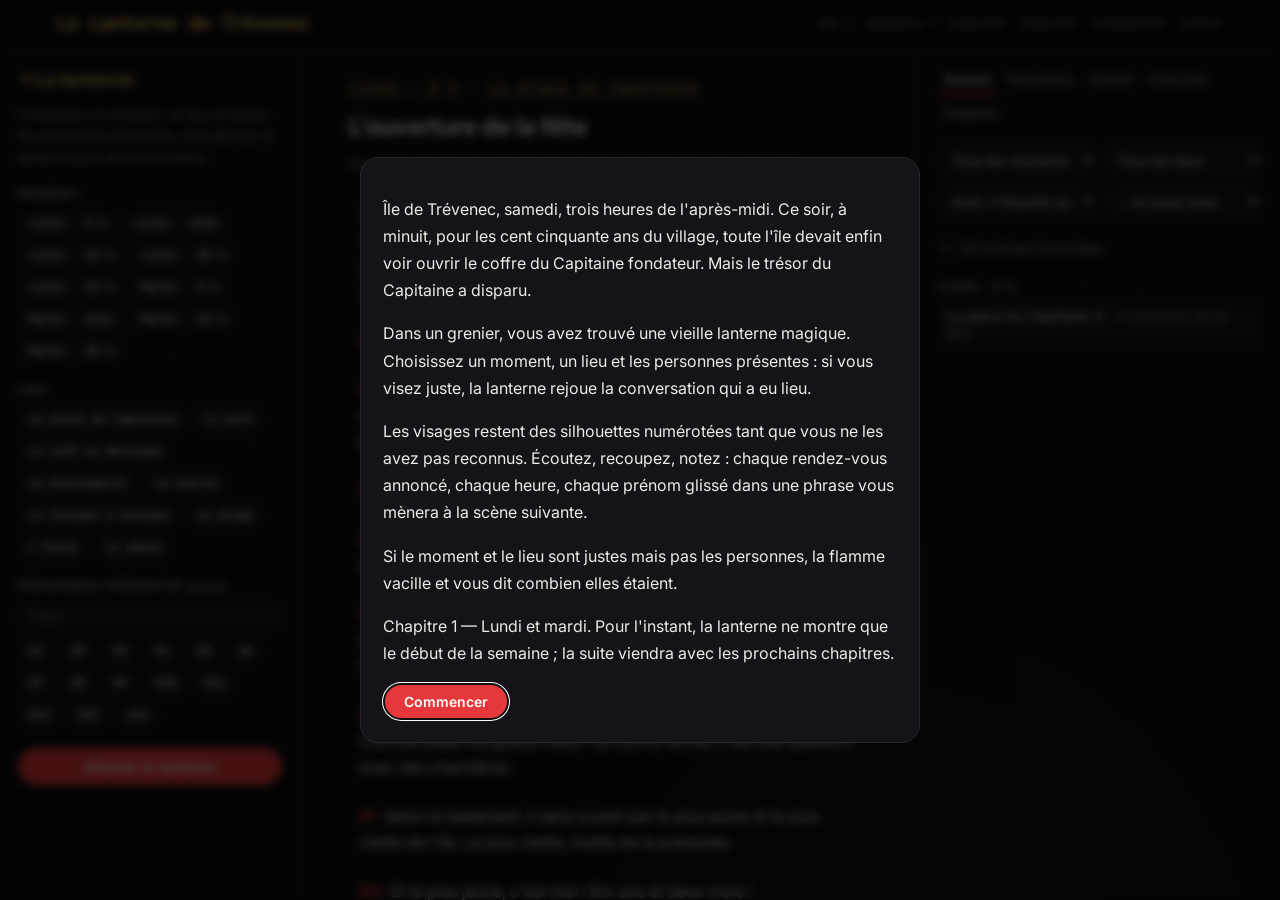
==== index.html @ f8bb68a4 "feat(game): scene filters, identity sheets, discoveries, sound and sky Play-test feedback: identitie" ====
<!DOCTYPE html>
<html lang="fr">
<head>
  <meta charset="UTF-8">
  <meta name="viewport" content="width=device-width, initial-scale=1.0">
  <title>La lanterne</title>
  <link rel="icon" href="data:image/svg+xml,<svg xmlns='http://www.w3.org/2000/svg' viewBox='0 0 32 32'><rect width='32' height='32' rx='6' fill='%230b0b0d'/><path d='M13 8V6h6v2M11 27h10' stroke='%23d4a24c' stroke-width='2' fill='none'/><rect x='10' y='9' width='12' height='16' rx='3' fill='none' stroke='%23d4a24c' stroke-width='2'/><path d='M16 12c3 3 3 6 0 9c-3-3-3-6 0-9z' fill='%23e5383b'/></svg>">
  <link rel="preconnect" href="https://fonts.googleapis.com">
  <link href="https://fonts.googleapis.com/css2?family=Inter:wght@400;600;800&family=JetBrains+Mono:wght@400;700&display=swap" rel="stylesheet">
  <link rel="stylesheet" href="assets/style.css?v=202611251200">
  <link rel="stylesheet" href="game/game.css?v=202611251200">
</head>
<body class="game">
  <canvas id="sky" aria-hidden="true"></canvas>
  <header class="nav">
    <h1 id="title" class="logo"></h1>
    <div class="nav-actions tools">
      <button id="sound" title="Effets sonores"></button>
      <button id="ambient" title="Fond sonore"></button>
      <button id="export" title="Télécharger la sauvegarde">exporter</button>
      <label title="Charger une sauvegarde">importer<input type="file" id="import" accept="application/json" hidden></label>
      <button id="reset" title="Effacer la progression">recommencer</button>
      <a href="about.html">auteur</a>
    </div>
  </header>

  <main class="layout">
    <section class="panel lantern">
      <h3>La lanterne</h3>
      <p class="help">Choisissez un moment, un lieu et toutes les personnes présentes, puis allumez la lanterne pour revivre la scène.</p>
      <h4>Moment</h4><div id="moments" class="chips"></div>
      <h4>Lieu</h4><div id="places" class="chips"></div>
      <h4>Personnes présentes <span id="people-count" class="gold"></span> <button class="link" id="people-clear">aucune</button></h4>
      <input id="people-filter" class="filter" placeholder="Filtrer…">
      <div id="people" class="chips"></div>
      <button class="btn" id="light">Allumer la lanterne</button>
      <p id="msg" class="msg"></p>
    </section>

    <section class="panel reader" id="scene"></section>

    <section class="panel side">
      <nav class="tabs">
        <button class="on" data-tab="scenes">Scènes</button>
        <button data-tab="people">Personnes</button>
        <button data-tab="notes">Carnet</button>
        <button data-tab="search">Chercher</button>
        <button data-tab="puzzles" id="tab-btn-puzzles" hidden>Énigmes</button>
        <button data-tab="final" id="tab-btn-final" hidden>Dénouement</button>
      </nav>
      <div class="tab on" id="tab-scenes"></div>
      <div class="tab" id="tab-people"></div>
      <div class="tab" id="tab-notes"></div>
      <div class="tab" id="tab-search"></div>
      <div class="tab" id="tab-puzzles"></div>
      <div class="tab" id="tab-final"></div>
    </section>
  </main>

  <dialog id="intro">
    <div id="intro-text"></div>
    <form method="dialog"><button class="btn">Commencer</button></form>
  </dialog>

  <dialog id="notice">
    <div id="notice-text"></div>
    <form method="dialog"><button class="btn">Continuer</button></form>
  </dialog>

  <dialog id="minigame">
    <div class="modal-head"><h3 id="mg-title"></h3><form method="dialog"><button class="chip">✕</button></form></div>
    <div id="mg-board"></div>
    <p id="mg-status" class="mono gold"></p>
  </dialog>

  <script src="assets/i18n.js?v=202611251200"></script>
  <script>lang = "fr";</script>
  <script src="assets/puzzles.js?v=202611251200"></script>
  <script src="game/story.js?v=202611251200"></script>
  <script src="game/fx.js?v=202611251200"></script>
  <script src="game/engine.js?v=202611251200"></script>
</body>
</html>
---- assets/style.css ----
:root {
  --bg: #0b0b0d;
  --bg2: #141418;
  --line: #26262d;
  --text: #ecebe6;
  --muted: #8e8d96;
  --red: #e5383b;
  --gold: #d4a24c;
  --radius: 14px;
}
* { box-sizing: border-box; }
html { scroll-behavior: smooth; }
body {
  margin: 0; background: var(--bg); color: var(--text);
  font: 16px/1.65 Inter, system-ui, sans-serif; -webkit-font-smoothing: antialiased;
}
a { color: inherit; text-decoration: none; }
.mono { font-family: "JetBrains Mono", ui-monospace, monospace; }
.red { color: var(--red); }
.gold { color: var(--gold); }
.muted { color: var(--muted); }

/* Navigation */
.nav {
  position: sticky; top: 0; z-index: 10; display: flex; align-items: center; gap: 24px;
  padding: 14px clamp(16px, 5vw, 56px); background: rgba(11, 11, 13, .82);
  backdrop-filter: blur(10px); border-bottom: 1px solid var(--line);
}
.logo { font: 800 20px "JetBrains Mono", monospace; letter-spacing: -1px; }
.nav nav { display: flex; gap: 22px; margin-left: auto; }
.nav nav a { color: var(--muted); font-size: 14px; transition: color .2s; }
.nav nav a:hover { color: var(--gold); }
.nav-actions { display: flex; gap: 10px; align-items: center; margin-left: auto; }
@media (max-width: 720px) { .nav nav { display: none; } .nav-actions { margin-left: auto; } }

.btn, .chip {
  display: inline-flex; align-items: center; justify-content: center; cursor: pointer;
  font: 600 14px Inter, sans-serif; border-radius: 999px; transition: transform .15s, background .2s, color .2s;
}
.btn { padding: 9px 20px; background: var(--red); color: #fff; border: 1px solid var(--red); }
.btn:hover { transform: translateY(-1px); background: #f04a4d; }
.btn.ghost { background: transparent; color: var(--text); border-color: var(--line); }
.btn.ghost:hover { border-color: var(--gold); color: var(--gold); }
.chip { padding: 6px 12px; background: var(--bg2); color: var(--text); border: 1px solid var(--line); font-family: "JetBrains Mono", monospace; }
.chip:hover { border-color: var(--gold); }

/* Hero with animated waves */
.hero { position: relative; height: calc(100vh - 66px); min-height: 460px; display: grid; place-items: center; overflow: hidden; text-align: center; }
#waves { position: absolute; inset: 0; width: 100%; height: 100%; }
.hero::after { content: ""; position: absolute; inset: 0; background: radial-gradient(ellipse at center, rgba(11, 11, 13, .55) 0%, transparent 60%); pointer-events: none; }
.hero-text { position: relative; z-index: 1; padding: 0 16px; animation: rise 1.2s ease-out both; }
.hero-text p { font-size: clamp(16px, 2.4vw, 22px); margin: 0; letter-spacing: 1px; }
.hero h1 { font-size: clamp(48px, 10vw, 128px); line-height: .95; margin: 10px 0 34px; letter-spacing: -3px; font-weight: 800; }
.hero h1 .red { background: linear-gradient(90deg, var(--red), var(--gold), var(--red)); background-size: 200% auto; -webkit-background-clip: text; background-clip: text; color: transparent; animation: shine 6s linear infinite; }
.scroll { color: var(--muted); font-size: 14px; display: inline-block; animation: bob 2.4s ease-in-out infinite; }
.scroll:hover { color: var(--gold); }
@keyframes rise { from { opacity: 0; transform: translateY(24px); } to { opacity: 1; transform: none; } }
@keyframes shine { to { background-position: 200% center; } }
@keyframes bob { 50% { transform: translateY(6px); } }
@media (prefers-reduced-motion: reduce) { .hero-text, .hero h1 .red, .scroll { animation: none; } }

/* Sections */
.section { max-width: 1040px; margin: 0 auto; padding: 72px clamp(16px, 5vw, 56px); }
.section h2 { font-size: 30px; margin: 0 0 18px; letter-spacing: -.5px; }
.section > p { color: #c9c8c2; max-width: 44em; }

.grid { display: grid; grid-template-columns: repeat(auto-fill, minmax(230px, 1fr)); gap: 16px; margin-top: 26px; }
.card {
  background: var(--bg2); border: 1px solid var(--line); border-radius: var(--radius); padding: 20px;
  transition: transform .2s, border-color .2s; cursor: pointer; text-align: left; color: var(--text); font: inherit;
}
.card:hover { transform: translateY(-3px); border-color: var(--gold); }
.card h3 { margin: 12px 0 6px; font-size: 18px; }
.card p { margin: 0; font-size: 14px; color: var(--muted); }
.card .icon { font: 700 26px "JetBrains Mono", monospace; color: var(--red); }
.card .meta { margin-top: 12px; font: 12px "JetBrains Mono", monospace; color: var(--gold); }
footer { text-align: center; padding: 40px 16px; font-size: 13px; border-top: 1px solid var(--line); }

/* Puzzle modal */
dialog {
  background: var(--bg2); color: var(--text); border: 1px solid var(--line); border-radius: 18px;
  padding: 22px; width: min(460px, calc(100vw - 32px)); max-height: calc(100vh - 32px);
}
dialog::backdrop { background: rgba(0, 0, 0, .7); backdrop-filter: blur(4px); }
.modal-head { display: flex; justify-content: space-between; align-items: center; }
.modal-head h3 { margin: 0; font-size: 22px; }
#modal-rules { font-size: 14px; margin: 8px 0 18px; }
.modal-foot { display: flex; justify-content: space-between; align-items: center; margin-top: 18px; gap: 12px; }
#status { font-size: 14px; }

.board { display: grid; gap: 6px; margin: 0 auto; user-select: none; touch-action: manipulation; }
.cell {
  aspect-ratio: 1; border-radius: 8px; background: var(--bg); border: 1px solid var(--line);
  display: grid; place-items: center; font: 700 20px "JetBrains Mono", monospace; cursor: pointer; transition: background .15s;
}
.cell.lit { background: var(--gold); border-color: var(--gold); box-shadow: 0 0 14px rgba(212, 162, 76, .4); }
.cell.filled { background: var(--red); border-color: var(--red); }
.cell.cross { color: var(--muted); }
.cell.empty { visibility: hidden; }
.cell.tile { background: #1d1d23; color: var(--gold); }
.cell.tile.home { color: var(--red); }

/* Make 24 */
.nums { display: grid; grid-template-columns: repeat(2, 1fr); gap: 10px; }
.num { padding: 20px 0; font: 700 26px "JetBrains Mono", monospace; border-radius: 12px; background: var(--bg); color: var(--text); border: 1px solid var(--line); cursor: pointer; }
.num.sel { border-color: var(--gold); color: var(--gold); }
.num.gone { visibility: hidden; }
.ops { display: flex; gap: 8px; justify-content: center; margin-top: 14px; }
.ops button { width: 52px; height: 44px; font-size: 20px; }
.ops button.sel { border-color: var(--red); color: var(--red); }

/* Nonogram */
.nono { display: grid; gap: 4px; margin: 0 auto; width: max-content; }
.clue { font: 12px/1.2 "JetBrains Mono", monospace; color: var(--gold); display: flex; align-items: flex-end; justify-content: flex-end; gap: 4px; padding: 2px 4px; }
.clue.col { flex-direction: column; align-items: center; }
.nono .cell { width: 44px; }

/* Box pushing */
.sokoban .cell { cursor: default; font-size: 18px; border-radius: 6px; }
.sokoban .wall { background: #1d1d23; border-color: #1d1d23; }
.sokoban .goal { box-shadow: inset 0 0 0 3px rgba(212, 162, 76, .5); }
.sokoban .box { background: var(--red); border-color: var(--red); }
.sokoban .box.goal { background: var(--gold); border-color: var(--gold); }
.sokoban .me::after { content: ""; width: 50%; height: 50%; border-radius: 50%; background: var(--text); }
.pad { display: grid; grid-template-columns: repeat(3, 48px); gap: 6px; justify-content: center; margin-top: 14px; }

/* Pipes */
.pipe svg { width: 100%; height: 100%; transition: transform .2s; }
.pipe line { stroke: var(--muted); stroke-width: 14; stroke-linecap: round; }
.pipe.ok line { stroke: var(--gold); }
.done .pipe line { stroke: var(--red); }

#confetti { position: fixed; inset: 0; pointer-events: none; z-index: 100; width: 100%; height: 100%; }

/* Dominoes */
.domino-board { width: 100%; max-width: 380px; display: block; margin: 0 auto; }
.slot rect { fill: var(--bg); stroke: var(--line); stroke-width: .5; stroke-dasharray: 1.2 1; cursor: pointer; }
.slot.full rect { fill: #1d1d23; stroke: var(--gold); stroke-dasharray: none; }
.mid { stroke: var(--muted); stroke-width: .4; }
.pip { fill: var(--text); }
.joint { fill: var(--line); }
.joint.ok { fill: var(--gold); }
.joint.bad { fill: var(--red); }
.tray { display: flex; flex-wrap: wrap; gap: 6px; justify-content: center; margin-top: 14px; }
.tile { width: 54px; cursor: pointer; }
.tile rect { fill: #1d1d23; stroke: var(--line); stroke-width: .6; }
.tile.sel rect { stroke: var(--red); stroke-width: 1.2; }
---- game/game.css ----
/* Game layout on top of assets/style.css tokens */
body.game { height: 100vh; display: flex; flex-direction: column; }
.game .nav { position: static; }
.game .logo { margin: 0; font-size: 20px; color: var(--gold); }
.game .nav { padding-top: 10px; padding-bottom: 10px; }
.game .nav-actions { margin-left: auto; flex-wrap: wrap; gap: 14px; }
.tools button, .tools label, .tools a { background: none; border: 0; padding: 0; cursor: pointer; color: var(--muted); font: 12px "JetBrains Mono", monospace; transition: color .2s; }
.tools button:hover, .tools label:hover, .tools a:hover { color: var(--gold); }
.link { background: none; border: 0; padding: 0; cursor: pointer; color: inherit; font: inherit; text-decoration: underline dotted; text-underline-offset: 3px; }
.link:hover { color: var(--gold); }
h4 .link { text-transform: none; letter-spacing: 0; font-size: 11px; color: var(--muted); }

.game [hidden] { display: none !important; }
#sky { position: fixed; inset: 0; width: 100%; height: 100%; z-index: -1; pointer-events: none; }
body.game { background: radial-gradient(ellipse at 70% 120%, #2a0d0a 0%, var(--bg) 60%) fixed; }
.layout { flex: 1; min-height: 0; display: grid; grid-template-columns: 300px 1fr 360px; gap: 1px; background: rgba(255, 255, 255, .06); }
.panel { background: rgba(11, 11, 13, .78); padding: 18px; overflow-y: auto; min-height: 0; }
.panel h3 { margin: 0 0 8px; color: var(--gold); }
.panel h4 { margin: 16px 0 6px; font-size: 12px; text-transform: uppercase; letter-spacing: 1px; color: var(--muted); }
.chips { display: flex; flex-wrap: wrap; gap: 6px; }
.chips .chip { font-size: 12px; padding: 4px 10px; }
.chip.on { border-color: var(--red); color: #fff; background: rgba(229, 56, 59, .25); }
.help { font-size: 13px; color: var(--muted); margin: 0 0 4px; }
.lantern .btn { width: 100%; margin-top: 20px; }
.msg { font-size: 14px; min-height: 3em; color: var(--muted); }
.msg.good { color: var(--gold); }
.msg.warn { color: var(--red); }

.reader { padding: 28px clamp(18px, 4vw, 48px); }
.scene-head h2 { margin: 6px 0; }
.present { color: var(--muted); font-size: 14px; margin-bottom: 18px; }
.line { margin: 0 0 10px; padding: 6px 10px; border-radius: 8px; cursor: pointer; max-width: 46em; }
.line:hover { background: var(--bg2); }
.line.hit { background: rgba(212, 162, 76, .15); }
.line.narr { font-style: italic; color: var(--muted); }
.who { font-weight: 700; color: var(--red); margin-right: 8px; }

.tabs { display: flex; flex-wrap: wrap; gap: 4px; margin-bottom: 14px; }
.tabs button { background: none; border: 0; border-bottom: 2px solid transparent; color: var(--muted); padding: 6px 6px; cursor: pointer; font: 600 13px Inter, sans-serif; }
.tabs button.on { color: var(--text); border-color: var(--red); }
.tab { display: none; }
.tab.on { display: block; }
.item { display: block; width: 100%; text-align: left; background: none; border: 0; border-radius: 8px; color: var(--text); padding: 6px 8px; cursor: pointer; font: 14px Inter, sans-serif; }
.item:hover, .item.on { background: var(--bg2); }
.side input, .side select, .side textarea { width: 100%; background: var(--bg2); color: var(--text); border: 1px solid var(--line); border-radius: 8px; padding: 7px 9px; font: 14px Inter, sans-serif; }
.side textarea { min-height: 160px; resize: vertical; }
.person { display: grid; grid-template-columns: 40px 1fr auto; gap: 6px; align-items: center; margin-bottom: 10px; padding-bottom: 10px; border-bottom: 1px solid var(--line); }
.person .chip { font-size: 11px; padding: 3px 8px; }
.fields { grid-column: 1 / -1; display: flex; gap: 6px; }
.fields select { flex: 1; min-width: 0; }
.person.ok select { border-color: var(--gold); color: var(--gold); opacity: 1; }
.person.flash { animation: flash 1.4s ease-out; }
.filters { display: grid; grid-template-columns: 1fr 1fr; gap: 6px; margin-bottom: 8px; }
.side h4 { margin: 14px 0 4px; }
.filter, .lantern input { width: 100%; background: var(--bg2); color: var(--text); border: 1px solid var(--line); border-radius: 8px; padding: 5px 9px; margin-bottom: 8px; font: 13px Inter, sans-serif; }
.side .btn { margin-top: 12px; }
.pin { display: flex; gap: 6px; align-items: flex-start; }
.puzzle { border: 1px solid var(--line); border-radius: 12px; padding: 12px; margin-bottom: 10px; }
.puzzle.ok { border-color: var(--gold); }
.puzzle h4 { margin: 0 0 6px; color: var(--text); text-transform: none; letter-spacing: 0; font-size: 15px; }
.row { display: flex; gap: 6px; }
.row .btn { margin-top: 0; }
.final { line-height: 2.4; }
.final select { width: auto; display: inline-block; }
#intro, #notice { width: min(560px, calc(100vw - 32px)); }
#intro p, #notice p { line-height: 1.7; }

/* Animations */
.line { animation: rise-in .45s ease-out both; }
.scene-head { animation: rise-in .4s ease-out both; }
.chip.new { border-color: var(--gold); animation: glow 1.6s ease-in-out infinite; }
.chip { transition: transform .15s, background .2s, border-color .2s; }
.chip:active { transform: scale(.94); }
.lantern .btn.lit { animation: lit 1.2s ease-out; }
.msg.good, .msg.warn { animation: rise-in .35s ease-out; }
.msg.warn { animation: flicker .6s linear; }
.tab.on { animation: fade .25s ease-out; }
dialog[open] { animation: pop .3s ease-out; }
.lantern h3::before { content: "✦ "; display: inline-block; animation: flame 3s ease-in-out infinite; }
@keyframes rise-in { from { opacity: 0; transform: translateY(8px); } to { opacity: 1; transform: none; } }
@keyframes fade { from { opacity: 0; } }
@keyframes pop { from { opacity: 0; transform: scale(.94); } }
@keyframes glow { 50% { box-shadow: 0 0 12px rgba(212, 162, 76, .55); } }
@keyframes lit { 0% { box-shadow: 0 0 0 rgba(212, 162, 76, 0); } 30% { box-shadow: 0 0 40px 8px rgba(212, 162, 76, .7); background: var(--gold); } 100% { box-shadow: 0 0 0 rgba(212, 162, 76, 0); } }
@keyframes flicker { 0%, 40%, 80% { opacity: 1; } 20%, 60% { opacity: .35; } }
@keyframes flame { 50% { opacity: .6; transform: scale(.85) rotate(-8deg); } }
@keyframes flash { 0% { background: rgba(212, 162, 76, .35); } 100% { background: transparent; } }
@media (prefers-reduced-motion: reduce) { .game *, .game dialog { animation: none !important; } }

@media (max-width: 980px) {
  body.game { height: auto; }
  .layout { grid-template-columns: 1fr; }
  .panel { overflow: visible; }
}
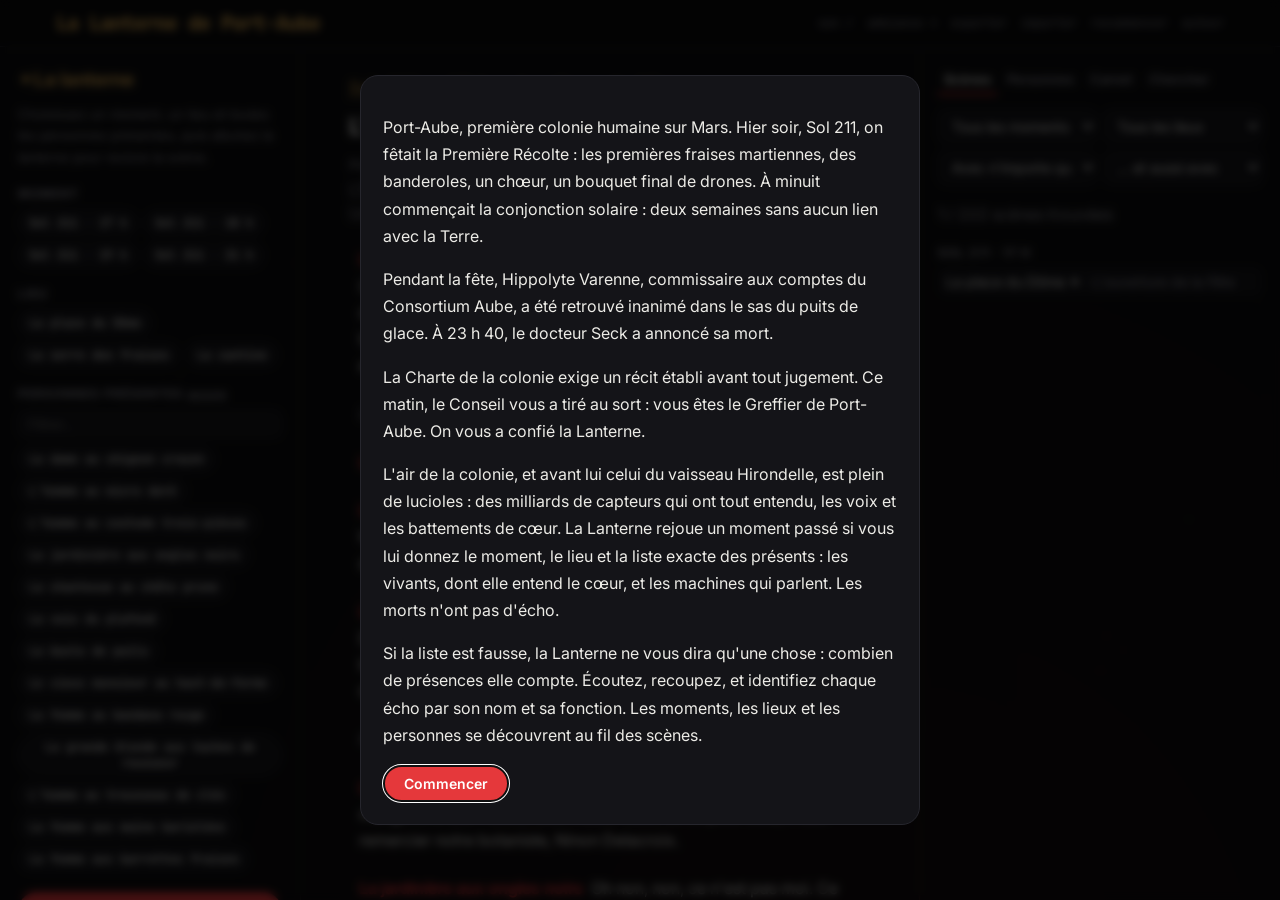
==== commit 4e3229e7: "feat(game): replace the story with the Mars colony mystery Claude-Session: https://claude.ai/code/se" ====
--- a/index.html
+++ b/index.html
@@ -7,8 +7,8 @@
   <link rel="icon" href="data:image/svg+xml,<svg xmlns='http://www.w3.org/2000/svg' viewBox='0 0 32 32'><rect width='32' height='32' rx='6' fill='%230b0b0d'/><path d='M13 8V6h6v2M11 27h10' stroke='%23d4a24c' stroke-width='2' fill='none'/><rect x='10' y='9' width='12' height='16' rx='3' fill='none' stroke='%23d4a24c' stroke-width='2'/><path d='M16 12c3 3 3 6 0 9c-3-3-3-6 0-9z' fill='%23e5383b'/></svg>">
   <link rel="preconnect" href="https://fonts.googleapis.com">
   <link href="https://fonts.googleapis.com/css2?family=Inter:wght@400;600;800&family=JetBrains+Mono:wght@400;700&display=swap" rel="stylesheet">
-  <link rel="stylesheet" href="assets/style.css?v=202611251200">
-  <link rel="stylesheet" href="game/game.css?v=202611251200">
+  <link rel="stylesheet" href="assets/style.css?v=202611251500">
+  <link rel="stylesheet" href="game/game.css?v=202611251500">
 </head>
 <body class="game">
   <canvas id="sky" aria-hidden="true"></canvas>
@@ -73,11 +73,11 @@
     <p id="mg-status" class="mono gold"></p>
   </dialog>
 
-  <script src="assets/i18n.js?v=202611251200"></script>
+  <script src="assets/i18n.js?v=202611251500"></script>
   <script>lang = "fr";</script>
-  <script src="assets/puzzles.js?v=202611251200"></script>
-  <script src="game/story.js?v=202611251200"></script>
-  <script src="game/fx.js?v=202611251200"></script>
-  <script src="game/engine.js?v=202611251200"></script>
+  <script src="assets/puzzles.js?v=202611251500"></script>
+  <script src="game/story.js?v=202611251500"></script>
+  <script src="game/fx.js?v=202611251500"></script>
+  <script src="game/engine.js?v=202611251500"></script>
 </body>
 </html>
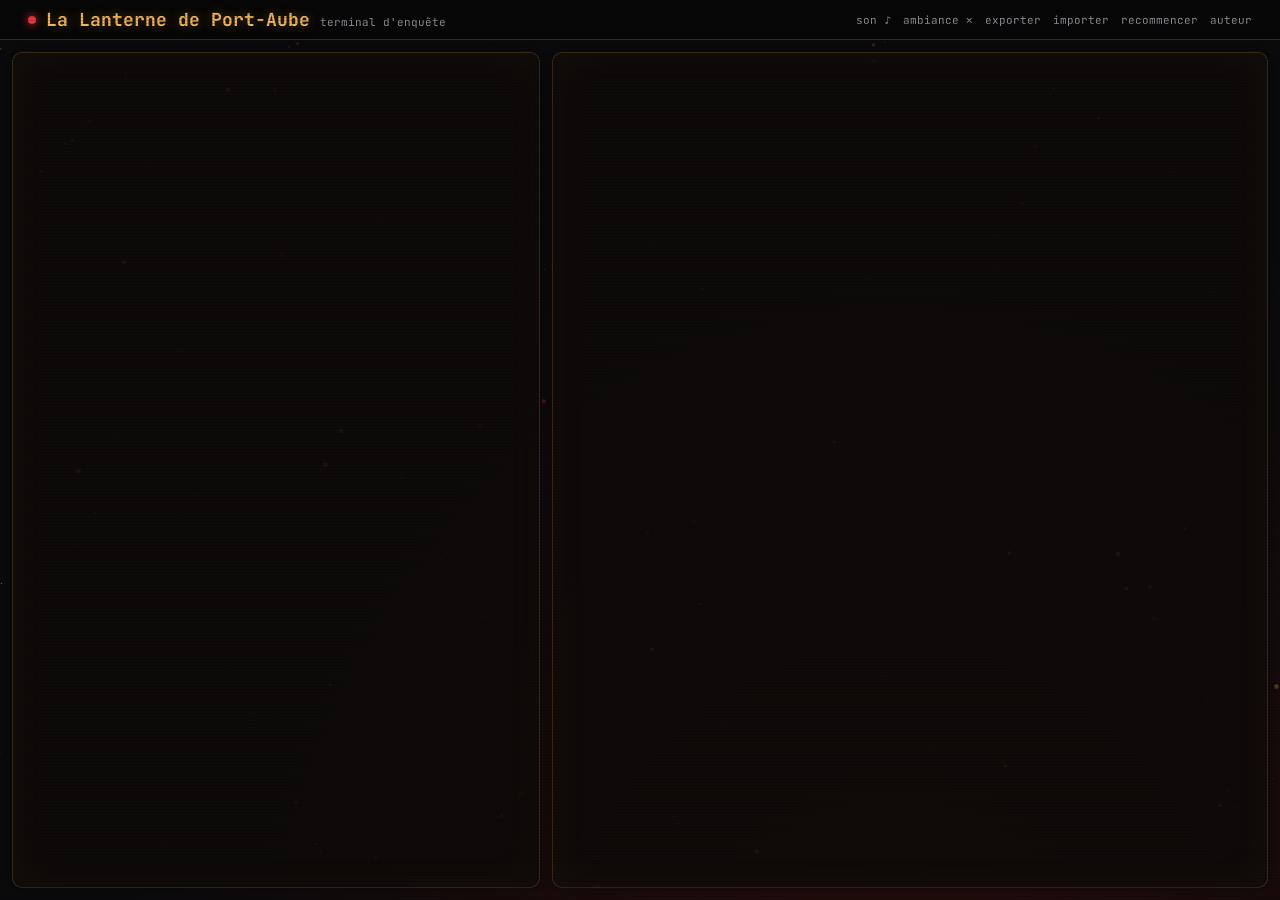
==== commit 6a66ee6f: "feat(game): investigation terminal engine (format v3) Play-test feedback: the lantern felt bolted on" ====
--- a/index.html
+++ b/index.html
@@ -3,18 +3,20 @@
 <head>
   <meta charset="UTF-8">
   <meta name="viewport" content="width=device-width, initial-scale=1.0">
-  <title>La lanterne</title>
-  <link rel="icon" href="data:image/svg+xml,<svg xmlns='http://www.w3.org/2000/svg' viewBox='0 0 32 32'><rect width='32' height='32' rx='6' fill='%230b0b0d'/><path d='M13 8V6h6v2M11 27h10' stroke='%23d4a24c' stroke-width='2' fill='none'/><rect x='10' y='9' width='12' height='16' rx='3' fill='none' stroke='%23d4a24c' stroke-width='2'/><path d='M16 12c3 3 3 6 0 9c-3-3-3-6 0-9z' fill='%23e5383b'/></svg>">
+  <title>Enquête</title>
+  <link rel="icon" href="data:image/svg+xml,<svg xmlns='http://www.w3.org/2000/svg' viewBox='0 0 32 32'><rect width='32' height='32' rx='6' fill='%230b0b0d'/><circle cx='16' cy='16' r='9' fill='none' stroke='%23d4a24c' stroke-width='2'/><circle cx='16' cy='16' r='3.5' fill='%23e5383b'/><path d='M16 3v4M16 25v4M3 16h4M25 16h4' stroke='%23d4a24c' stroke-width='2'/></svg>">
   <link rel="preconnect" href="https://fonts.googleapis.com">
-  <link href="https://fonts.googleapis.com/css2?family=Inter:wght@400;600;800&family=JetBrains+Mono:wght@400;700&display=swap" rel="stylesheet">
-  <link rel="stylesheet" href="assets/style.css?v=202611251500">
-  <link rel="stylesheet" href="game/game.css?v=202611251500">
+  <link href="https://fonts.googleapis.com/css2?family=Inter:wght@400;600;800&family=JetBrains+Mono:wght@400;700&family=Literata:ital,opsz,wght@0,7..72,400;0,7..72,600;1,7..72,400&display=swap" rel="stylesheet">
+  <link rel="stylesheet" href="assets/style.css?v=202611251900">
+  <link rel="stylesheet" href="game/game.css?v=202611251900">
 </head>
 <body class="game">
   <canvas id="sky" aria-hidden="true"></canvas>
-  <header class="nav">
-    <h1 id="title" class="logo"></h1>
-    <div class="nav-actions tools">
+  <div class="crt" aria-hidden="true"></div>
+  <header class="bar">
+    <div class="brand"><span class="led"></span><h1 id="title"></h1><span class="mono muted sub">terminal d'enquête</span></div>
+    <nav id="sections" class="sections"></nav>
+    <div class="tools">
       <button id="sound" title="Effets sonores"></button>
       <button id="ambient" title="Fond sonore"></button>
       <button id="export" title="Télécharger la sauvegarde">exporter</button>
@@ -25,41 +27,15 @@
   </header>
 
   <main class="layout">
-    <section class="panel lantern">
-      <h3>La lanterne</h3>
-      <p class="help">Choisissez un moment, un lieu et toutes les personnes présentes, puis allumez la lanterne pour revivre la scène.</p>
-      <h4>Moment</h4><div id="moments" class="chips"></div>
-      <h4>Lieu</h4><div id="places" class="chips"></div>
-      <h4>Personnes présentes <span id="people-count" class="gold"></span> <button class="link" id="people-clear">aucune</button></h4>
-      <input id="people-filter" class="filter" placeholder="Filtrer…">
-      <div id="people" class="chips"></div>
-      <button class="btn" id="light">Allumer la lanterne</button>
-      <p id="msg" class="msg"></p>
-    </section>
-
-    <section class="panel reader" id="scene"></section>
-
-    <section class="panel side">
-      <nav class="tabs">
-        <button class="on" data-tab="scenes">Scènes</button>
-        <button data-tab="people">Personnes</button>
-        <button data-tab="notes">Carnet</button>
-        <button data-tab="search">Chercher</button>
-        <button data-tab="puzzles" id="tab-btn-puzzles" hidden>Énigmes</button>
-        <button data-tab="final" id="tab-btn-final" hidden>Dénouement</button>
-      </nav>
-      <div class="tab on" id="tab-scenes"></div>
-      <div class="tab" id="tab-people"></div>
-      <div class="tab" id="tab-notes"></div>
-      <div class="tab" id="tab-search"></div>
-      <div class="tab" id="tab-puzzles"></div>
-      <div class="tab" id="tab-final"></div>
-    </section>
+    <section id="pane" class="pane"></section>
+    <article id="reader" class="reader"></article>
   </main>
 
-  <dialog id="intro">
-    <div id="intro-text"></div>
-    <form method="dialog"><button class="btn">Commencer</button></form>
+  <div id="toasts"></div>
+
+  <dialog id="boot">
+    <div id="boot-text" class="mono"></div>
+    <form method="dialog"><button class="btn" id="boot-go">Ouvrir le journal</button></form>
   </dialog>
 
   <dialog id="notice">
@@ -73,11 +49,11 @@
     <p id="mg-status" class="mono gold"></p>
   </dialog>
 
-  <script src="assets/i18n.js?v=202611251500"></script>
+  <script src="assets/i18n.js?v=202611251900"></script>
   <script>lang = "fr";</script>
-  <script src="assets/puzzles.js?v=202611251500"></script>
-  <script src="game/story.js?v=202611251500"></script>
-  <script src="game/fx.js?v=202611251500"></script>
-  <script src="game/engine.js?v=202611251500"></script>
+  <script src="assets/puzzles.js?v=202611251900"></script>
+  <script src="game/story.js?v=202611251900"></script>
+  <script src="game/fx.js?v=202611251900"></script>
+  <script src="game/engine.js?v=202611251900"></script>
 </body>
 </html>
--- a/game/game.css
+++ b/game/game.css
@@ -1,94 +1,165 @@
-/* Game layout on top of assets/style.css tokens */
-body.game { height: 100vh; display: flex; flex-direction: column; }
-.game .nav { position: static; }
-.game .logo { margin: 0; font-size: 20px; color: var(--gold); }
-.game .nav { padding-top: 10px; padding-bottom: 10px; }
-.game .nav-actions { margin-left: auto; flex-wrap: wrap; gap: 14px; }
-.tools button, .tools label, .tools a { background: none; border: 0; padding: 0; cursor: pointer; color: var(--muted); font: 12px "JetBrains Mono", monospace; transition: color .2s; }
-.tools button:hover, .tools label:hover, .tools a:hover { color: var(--gold); }
-.link { background: none; border: 0; padding: 0; cursor: pointer; color: inherit; font: inherit; text-decoration: underline dotted; text-underline-offset: 3px; }
-.link:hover { color: var(--gold); }
-h4 .link { text-transform: none; letter-spacing: 0; font-size: 11px; color: var(--muted); }
-
+/* Colony terminal: game layout on top of assets/style.css tokens */
+body.game { --amber: #f0b45a; --glow: rgba(240, 180, 90, .35); --panel: rgba(14, 10, 9, .82);
+  height: 100vh; height: 100dvh; display: flex; flex-direction: column; overflow: hidden;
+  background: radial-gradient(ellipse at 70% 120%, #2a0d0a 0%, var(--bg) 62%) fixed; }
 .game [hidden] { display: none !important; }
 #sky { position: fixed; inset: 0; width: 100%; height: 100%; z-index: -1; pointer-events: none; }
-body.game { background: radial-gradient(ellipse at 70% 120%, #2a0d0a 0%, var(--bg) 60%) fixed; }
-.layout { flex: 1; min-height: 0; display: grid; grid-template-columns: 300px 1fr 360px; gap: 1px; background: rgba(255, 255, 255, .06); }
-.panel { background: rgba(11, 11, 13, .78); padding: 18px; overflow-y: auto; min-height: 0; }
-.panel h3 { margin: 0 0 8px; color: var(--gold); }
-.panel h4 { margin: 16px 0 6px; font-size: 12px; text-transform: uppercase; letter-spacing: 1px; color: var(--muted); }
-.chips { display: flex; flex-wrap: wrap; gap: 6px; }
-.chips .chip { font-size: 12px; padding: 4px 10px; }
+.crt { position: fixed; inset: 0; pointer-events: none; z-index: 50; mix-blend-mode: multiply;
+  background: repeating-linear-gradient(to bottom, rgba(0, 0, 0, 0) 0 2px, rgba(0, 0, 0, .16) 2px 3px); }
+
+/* Header */
+.bar { display: flex; align-items: center; gap: 18px; flex-wrap: wrap; padding: 8px clamp(12px, 3vw, 28px);
+  border-bottom: 1px solid rgba(240, 180, 90, .2); background: rgba(8, 6, 6, .85); backdrop-filter: blur(8px); }
+.brand { display: flex; align-items: baseline; gap: 10px; min-width: 0; }
+.brand h1 { margin: 0; font: 700 18px "JetBrains Mono", monospace; color: var(--amber); text-shadow: 0 0 12px var(--glow); white-space: nowrap; }
+.brand .sub { font-size: 11px; white-space: nowrap; }
+.led { width: 8px; height: 8px; border-radius: 50%; background: var(--red); box-shadow: 0 0 8px var(--red); align-self: center; animation: blink 2.4s infinite; }
+.sections { display: flex; gap: 2px; overflow-x: auto; scrollbar-width: none; flex: 1; min-width: 0; }
+.sections button { position: relative; background: none; border: 0; border-bottom: 2px solid transparent; color: var(--muted);
+  padding: 6px 10px; cursor: pointer; font: 600 12px "JetBrains Mono", monospace; text-transform: uppercase; letter-spacing: 1px; white-space: nowrap; }
+.sections button:hover { color: var(--amber); }
+.sections button.on { color: var(--amber); border-color: var(--amber); text-shadow: 0 0 10px var(--glow); }
+.pip { display: inline-block; width: 6px; height: 6px; margin-left: 6px; border-radius: 50%; background: var(--red); box-shadow: 0 0 6px var(--red); vertical-align: middle; animation: blink 1.2s infinite; }
+.tools { display: flex; gap: 12px; flex-wrap: wrap; }
+.tools button, .tools label, .tools a { background: none; border: 0; padding: 0; cursor: pointer; color: var(--muted); font: 11px "JetBrains Mono", monospace; }
+.tools button:hover, .tools label:hover, .tools a:hover { color: var(--amber); }
+
+/* Two columns: tools pane and reader */
+.layout { flex: 1; min-height: 0; display: grid; grid-template-columns: minmax(320px, 42%) minmax(0, 1fr); gap: 12px; padding: 12px; }
+.pane, .reader { min-width: 0; min-height: 0; overflow-y: auto; background: var(--panel); border: 1px solid rgba(240, 180, 90, .18);
+  border-radius: 10px; box-shadow: inset 0 0 40px rgba(240, 180, 90, .04), 0 0 24px rgba(0, 0, 0, .4); }
+.pane { padding: 16px; }
+.reader { padding: clamp(18px, 4vw, 44px); }
+.pane h3 { margin: 18px 0 8px; font: 700 13px "JetBrains Mono", monospace; text-transform: uppercase; letter-spacing: 2px; color: var(--amber); }
+.pane h3:first-child { margin-top: 0; }
+.pane h4 { margin: 14px 0 4px; font-size: 11px; text-transform: uppercase; letter-spacing: 1px; color: var(--muted); }
+.pane-in { animation: fade .25s ease-out; }
+.pane input, .pane select, .pane textarea { width: 100%; min-width: 0; background: rgba(255, 255, 255, .04); color: var(--text);
+  border: 1px solid var(--line); border-radius: 8px; padding: 7px 9px; font: 13px Inter, sans-serif; }
+.pane textarea { min-height: 160px; resize: vertical; }
+.filter { margin-bottom: 8px; }
+.filters { display: grid; grid-template-columns: repeat(auto-fit, minmax(140px, 1fr)); gap: 6px; margin-bottom: 8px; }
+.item { display: flex; gap: 6px; align-items: baseline; width: 100%; text-align: left; background: none; border: 0; border-left: 2px solid transparent;
+  border-radius: 6px; color: var(--text); padding: 7px 9px; cursor: pointer; font: 14px Inter, sans-serif; }
+.item .muted { overflow: hidden; text-overflow: ellipsis; white-space: nowrap; min-width: 0; }
+.item:hover, .item.on { background: rgba(240, 180, 90, .08); border-left-color: var(--amber); }
+.item.new::after { content: "●"; color: var(--red); margin-left: auto; text-shadow: 0 0 6px var(--red); }
+.link { background: none; border: 0; padding: 0; cursor: pointer; color: inherit; font: inherit; text-decoration: underline dotted; text-underline-offset: 3px; }
+.link:hover { color: var(--amber); }
+.chips { display: flex; flex-wrap: wrap; gap: 6px; margin-bottom: 10px; }
+.chip { font-size: 12px; padding: 4px 10px; }
 .chip.on { border-color: var(--red); color: #fff; background: rgba(229, 56, 59, .25); }
-.help { font-size: 13px; color: var(--muted); margin: 0 0 4px; }
-.lantern .btn { width: 100%; margin-top: 20px; }
-.msg { font-size: 14px; min-height: 3em; color: var(--muted); }
-.msg.good { color: var(--gold); }
-.msg.warn { color: var(--red); }
+.chip.new { border-color: var(--amber); animation: glow 1.6s ease-in-out infinite; }
+.person-chip { gap: 6px; padding: 3px 10px 3px 3px; font-family: Inter, sans-serif; }
+.row { display: flex; gap: 10px; align-items: center; flex-wrap: wrap; }
+.btn.ghost { margin: 0 0 10px; }
+.msg { font-size: 14px; min-height: 1.4em; color: var(--muted); }
+.msg.warn { color: var(--red); animation: flicker .6s linear; }
 
-.reader { padding: 28px clamp(18px, 4vw, 48px); }
-.scene-head h2 { margin: 6px 0; }
-.present { color: var(--muted); font-size: 14px; margin-bottom: 18px; }
-.line { margin: 0 0 10px; padding: 6px 10px; border-radius: 8px; cursor: pointer; max-width: 46em; }
-.line:hover { background: var(--bg2); }
-.line.hit { background: rgba(212, 162, 76, .15); }
+/* Reader */
+.rhead { margin-bottom: 18px; animation: rise-in .4s ease-out both; }
+.kicker { font-size: 11px; letter-spacing: 3px; color: var(--red); }
+.rhead h2 { margin: 6px 0 0; font-size: clamp(22px, 3vw, 30px); color: var(--amber); text-shadow: 0 0 18px var(--glow); }
+.prose p { line-height: 1.75; margin: 0 0 14px; max-width: 40em; animation: rise-in .5s ease-out both; }
+.book { font: 18px/1.8 Literata, Georgia, serif; color: #efe6d8; }
+.book p:first-child::first-letter { float: left; font-size: 3.4em; line-height: .9; margin: 4px 8px 0 0; color: var(--amber); text-shadow: 0 0 14px var(--glow); }
+.book p { text-indent: 1.4em; }
+.book p:first-child { text-indent: 0; }
+.present { color: var(--muted); font-size: 14px; margin: 6px 0 18px; }
+.lines { margin-top: 10px; }
+.line { display: flex; gap: 8px; align-items: flex-start; margin: 0 0 8px; padding: 6px 10px; border-radius: 8px; cursor: pointer; max-width: 46em; animation: rise-in .45s ease-out both; }
+.line:hover { background: rgba(255, 255, 255, .04); }
+.line.hit { background: rgba(240, 180, 90, .14); }
 .line.narr { font-style: italic; color: var(--muted); }
-.who { font-weight: 700; color: var(--red); margin-right: 8px; }
+.line.me .who { color: var(--amber); }
+.who { font-weight: 700; color: var(--red); white-space: nowrap; }
+.say { min-width: 0; }
+.q { color: var(--amber); font-size: 13px; margin: 18px 0 6px; }
+.talker { display: flex; align-items: center; gap: 14px; margin-bottom: 14px; font-size: 18px; }
+.topics { display: flex; flex-direction: column; gap: 6px; margin-top: 18px; border-top: 1px dashed rgba(240, 180, 90, .25); padding-top: 14px; }
+.topic { text-align: left; background: rgba(240, 180, 90, .06); border: 1px solid rgba(240, 180, 90, .25); color: var(--text);
+  border-radius: 8px; padding: 9px 12px; cursor: pointer; font: 14px Inter, sans-serif; transition: background .2s, transform .15s; }
+.topic::before { content: "› "; color: var(--amber); }
+.topic:hover { background: rgba(240, 180, 90, .14); transform: translateX(3px); }
+.topic.show { border-color: rgba(229, 56, 59, .5); }
+.topic.show::before { content: "⎘ "; color: var(--red); }
+.objects { display: grid; gap: 8px; margin-top: 12px; }
+.object { text-align: left; background: rgba(255, 255, 255, .03); border: 1px dashed rgba(240, 180, 90, .35); color: var(--amber);
+  border-radius: 8px; padding: 10px 12px; cursor: pointer; font: 600 14px "JetBrains Mono", monospace; }
+.object:hover { background: rgba(240, 180, 90, .1); }
+.object.seen { border-style: solid; border-color: var(--line); color: var(--text); cursor: default; }
+.object.seen h4 { margin: 0 0 6px; color: var(--amber); }
 
-.tabs { display: flex; flex-wrap: wrap; gap: 4px; margin-bottom: 14px; }
-.tabs button { background: none; border: 0; border-bottom: 2px solid transparent; color: var(--muted); padding: 6px 6px; cursor: pointer; font: 600 13px Inter, sans-serif; }
-.tabs button.on { color: var(--text); border-color: var(--red); }
-.tab { display: none; }
-.tab.on { display: block; }
-.item { display: block; width: 100%; text-align: left; background: none; border: 0; border-radius: 8px; color: var(--text); padding: 6px 8px; cursor: pointer; font: 14px Inter, sans-serif; }
-.item:hover, .item.on { background: var(--bg2); }
-.side input, .side select, .side textarea { width: 100%; background: var(--bg2); color: var(--text); border: 1px solid var(--line); border-radius: 8px; padding: 7px 9px; font: 14px Inter, sans-serif; }
-.side textarea { min-height: 160px; resize: vertical; }
-.person { display: grid; grid-template-columns: 40px 1fr auto; gap: 6px; align-items: center; margin-bottom: 10px; padding-bottom: 10px; border-bottom: 1px solid var(--line); }
-.person .chip { font-size: 11px; padding: 3px 8px; }
-.fields { grid-column: 1 / -1; display: flex; gap: 6px; }
-.fields select { flex: 1; min-width: 0; }
-.person.ok select { border-color: var(--gold); color: var(--gold); opacity: 1; }
-.person.flash { animation: flash 1.4s ease-out; }
-.filters { display: grid; grid-template-columns: 1fr 1fr; gap: 6px; margin-bottom: 8px; }
-.side h4 { margin: 14px 0 4px; }
-.filter, .lantern input { width: 100%; background: var(--bg2); color: var(--text); border: 1px solid var(--line); border-radius: 8px; padding: 5px 9px; margin-bottom: 8px; font: 13px Inter, sans-serif; }
-.side .btn { margin-top: 12px; }
+/* Portraits */
+.portrait { display: inline-block; width: 44px; height: 44px; flex: none; border-radius: 50%; overflow: hidden; box-shadow: 0 0 0 1px rgba(240, 180, 90, .35); }
+.portrait svg { width: 100%; height: 100%; display: block; }
+.portrait.tiny { width: 22px; height: 22px; }
+.portrait.big { width: 72px; height: 72px; box-shadow: 0 0 0 2px var(--amber), 0 0 20px var(--glow); }
+
+/* Map */
+.timeline { display: grid; grid-template-columns: auto 1fr auto; gap: 8px; align-items: center; margin-bottom: 10px; }
+.timeline .now { text-align: center; font-size: 15px; text-shadow: 0 0 10px var(--glow); }
+.timeline input[type=range] { grid-column: 1 / -1; accent-color: var(--amber); padding: 0; border: 0; background: none; }
+.timeline .chip:disabled { opacity: .3; cursor: default; }
+.map { width: 100%; height: auto; display: block; border: 1px solid rgba(240, 180, 90, .2); border-radius: 8px; background: rgba(0, 0, 0, .35); }
+.room { cursor: pointer; }
+.room rect { fill: rgba(240, 180, 90, .05); stroke: rgba(240, 180, 90, .45); stroke-width: .25; transition: fill .2s; }
+.room:hover rect { fill: rgba(240, 180, 90, .16); }
+.room.on rect { fill: rgba(240, 180, 90, .2); stroke: var(--amber); stroke-width: .5; }
+.room.live rect { stroke: var(--red); animation: pulse 2s ease-in-out infinite; }
+.room.done rect { fill: rgba(240, 180, 90, .12); }
+.room.new rect { stroke: #fff; animation: pulse 1s ease-in-out infinite; }
+.room text { font: 2.1px Inter, sans-serif; fill: #e9dcc8; pointer-events: none; }
+.room .badge { font: 2px "JetBrains Mono", monospace; fill: var(--red); }
+.room.done .badge { fill: var(--amber); }
+.legend { font-size: 11px; margin: 6px 0 10px; }
+.room-panel { border-top: 1px dashed rgba(240, 180, 90, .25); padding-top: 12px; animation: rise-in .3s ease-out; }
+
+/* Dossiers */
+.cards { display: grid; grid-template-columns: repeat(auto-fill, minmax(min(100%, 250px), 1fr)); gap: 10px; margin-bottom: 12px; }
+.card-p { min-width: 0; border: 1px solid var(--line); border-radius: 10px; padding: 10px; display: grid; gap: 8px; background: rgba(255, 255, 255, .02); }
+.card-p.ok { border-color: var(--amber); box-shadow: 0 0 14px rgba(240, 180, 90, .12); }
+.card-p.ok select { color: var(--amber); opacity: 1; }
+.card-p.new { border-color: var(--red); animation: glow 1.6s ease-in-out infinite; }
+.card-top { display: grid; grid-template-columns: auto auto minmax(0, 1fr); gap: 8px; align-items: center; }
+.fields { display: grid; gap: 6px; }
+.acts { display: flex; gap: 6px; flex-wrap: wrap; }
+.acts .chip { font-size: 11px; padding: 3px 9px; }
+.puzzle { border: 1px solid var(--line); border-radius: 10px; padding: 12px; margin-bottom: 10px; }
+.puzzle.ok { border-color: var(--amber); }
+.puzzle h4 { margin: 0 0 6px; color: var(--text); text-transform: none; letter-spacing: 0; font-size: 15px; }
 .pin { display: flex; gap: 6px; align-items: flex-start; }
-.puzzle { border: 1px solid var(--line); border-radius: 12px; padding: 12px; margin-bottom: 10px; }
-.puzzle.ok { border-color: var(--gold); }
-.puzzle h4 { margin: 0 0 6px; color: var(--text); text-transform: none; letter-spacing: 0; font-size: 15px; }
-.row { display: flex; gap: 6px; }
-.row .btn { margin-top: 0; }
 .final { line-height: 2.4; }
-.final select { width: auto; display: inline-block; }
-#intro, #notice { width: min(560px, calc(100vw - 32px)); }
-#intro p, #notice p { line-height: 1.7; }
+.final select { width: auto; max-width: 100%; display: inline-block; }
+
+/* Toasts and dialogs */
+#toasts { position: fixed; right: 16px; bottom: 16px; z-index: 60; display: grid; gap: 8px; max-width: min(360px, calc(100vw - 32px)); }
+.toast { background: rgba(12, 9, 8, .95); border: 1px solid var(--amber); border-radius: 10px; padding: 10px 14px; font-size: 13px;
+  box-shadow: 0 0 24px var(--glow); animation: slide-in .35s ease-out; transition: opacity .5s, transform .5s; }
+.toast.out { opacity: 0; transform: translateX(20px); }
+#boot, #notice { width: min(620px, calc(100vw - 32px)); background: #0d0a09; border-color: rgba(240, 180, 90, .4); box-shadow: 0 0 40px var(--glow); }
+#boot-text p { color: var(--amber); line-height: 1.7; margin: 0 0 12px; text-shadow: 0 0 8px var(--glow); }
+#boot-text p:last-child::after { content: "▋"; animation: blink 1s steps(1) infinite; }
+#notice p { line-height: 1.7; }
 
 /* Animations */
-.line { animation: rise-in .45s ease-out both; }
-.scene-head { animation: rise-in .4s ease-out both; }
-.chip.new { border-color: var(--gold); animation: glow 1.6s ease-in-out infinite; }
-.chip { transition: transform .15s, background .2s, border-color .2s; }
-.chip:active { transform: scale(.94); }
-.lantern .btn.lit { animation: lit 1.2s ease-out; }
-.msg.good, .msg.warn { animation: rise-in .35s ease-out; }
-.msg.warn { animation: flicker .6s linear; }
-.tab.on { animation: fade .25s ease-out; }
-dialog[open] { animation: pop .3s ease-out; }
-.lantern h3::before { content: "✦ "; display: inline-block; animation: flame 3s ease-in-out infinite; }
 @keyframes rise-in { from { opacity: 0; transform: translateY(8px); } to { opacity: 1; transform: none; } }
 @keyframes fade { from { opacity: 0; } }
-@keyframes pop { from { opacity: 0; transform: scale(.94); } }
-@keyframes glow { 50% { box-shadow: 0 0 12px rgba(212, 162, 76, .55); } }
-@keyframes lit { 0% { box-shadow: 0 0 0 rgba(212, 162, 76, 0); } 30% { box-shadow: 0 0 40px 8px rgba(212, 162, 76, .7); background: var(--gold); } 100% { box-shadow: 0 0 0 rgba(212, 162, 76, 0); } }
+@keyframes slide-in { from { opacity: 0; transform: translateX(30px); } }
+@keyframes glow { 50% { box-shadow: 0 0 12px rgba(240, 180, 90, .55); } }
+@keyframes pulse { 50% { stroke-opacity: .35; } }
 @keyframes flicker { 0%, 40%, 80% { opacity: 1; } 20%, 60% { opacity: .35; } }
-@keyframes flame { 50% { opacity: .6; transform: scale(.85) rotate(-8deg); } }
-@keyframes flash { 0% { background: rgba(212, 162, 76, .35); } 100% { background: transparent; } }
-@media (prefers-reduced-motion: reduce) { .game *, .game dialog { animation: none !important; } }
+@keyframes blink { 50% { opacity: .25; } }
+dialog[open] { animation: pop .3s ease-out; }
+@keyframes pop { from { opacity: 0; transform: scale(.95); } }
+@media (prefers-reduced-motion: reduce) { .game *, .game dialog, .crt { animation: none !important; } }
 
-@media (max-width: 980px) {
-  body.game { height: auto; }
-  .layout { grid-template-columns: 1fr; }
-  .panel { overflow: visible; }
+/* Narrow screens: tools pane above the reader, the page scrolls */
+@media (max-width: 900px) {
+  body.game { height: auto; overflow: visible; }
+  .layout { grid-template-columns: minmax(0, 1fr); }
+  .pane, .reader { overflow: visible; }
+  .bar { position: sticky; top: 0; z-index: 40; }
+  .brand .sub { display: none; }
+  .sections { order: 3; flex-basis: 100%; }
 }
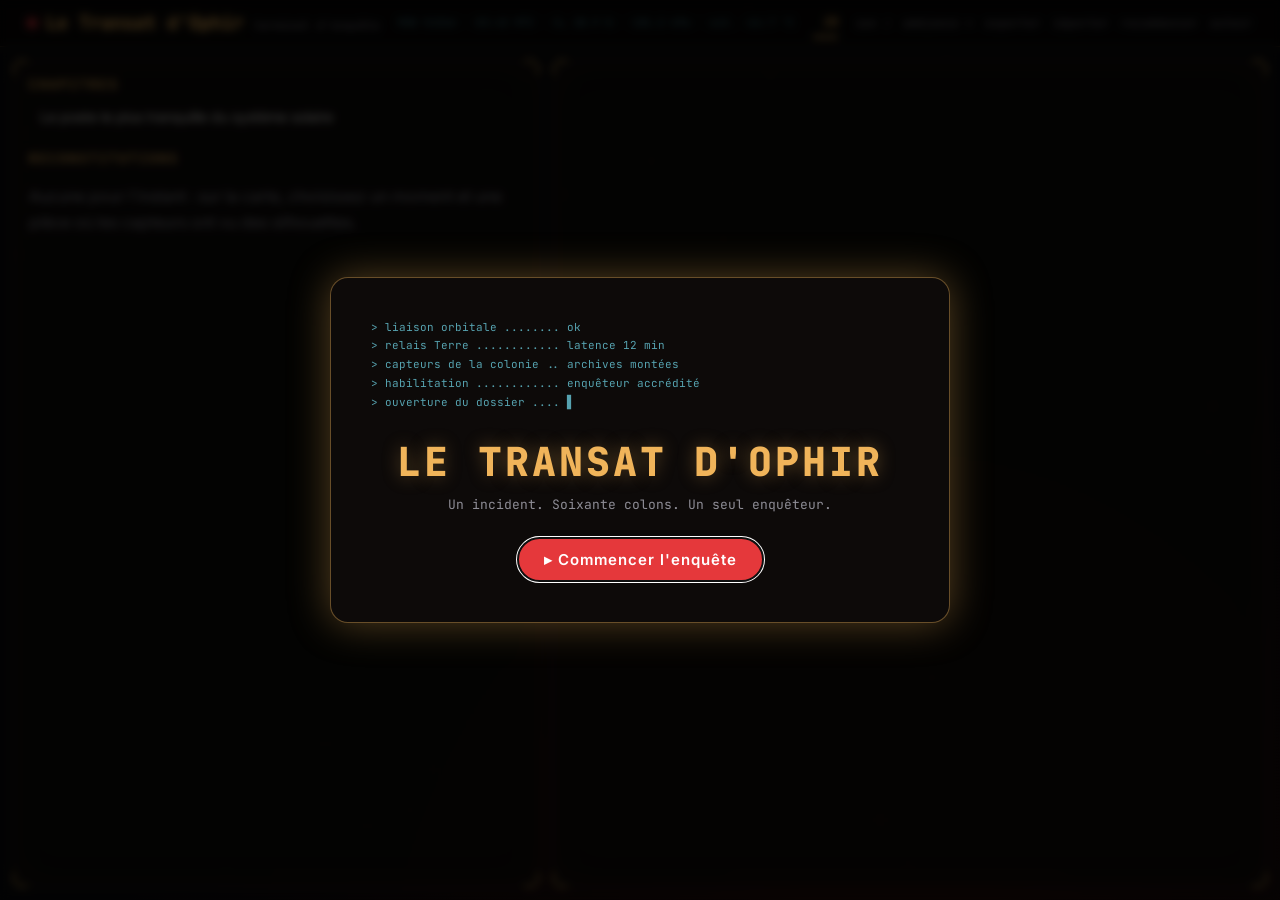
==== commit 0161dfaf: "feat(game): short boot screen and stronger sci-fi dressing The long typed intro kept players from st" ====
--- a/index.html
+++ b/index.html
@@ -7,14 +7,15 @@
   <link rel="icon" href="data:image/svg+xml,<svg xmlns='http://www.w3.org/2000/svg' viewBox='0 0 32 32'><rect width='32' height='32' rx='6' fill='%230b0b0d'/><circle cx='16' cy='16' r='9' fill='none' stroke='%23d4a24c' stroke-width='2'/><circle cx='16' cy='16' r='3.5' fill='%23e5383b'/><path d='M16 3v4M16 25v4M3 16h4M25 16h4' stroke='%23d4a24c' stroke-width='2'/></svg>">
   <link rel="preconnect" href="https://fonts.googleapis.com">
   <link href="https://fonts.googleapis.com/css2?family=Inter:wght@400;600;800&family=JetBrains+Mono:wght@400;700&family=Literata:ital,opsz,wght@0,7..72,400;0,7..72,600;1,7..72,400&display=swap" rel="stylesheet">
-  <link rel="stylesheet" href="assets/style.css?v=202611251900">
-  <link rel="stylesheet" href="game/game.css?v=202611251900">
+  <link rel="stylesheet" href="assets/style.css?v=202611261900">
+  <link rel="stylesheet" href="game/game.css?v=202611261900">
 </head>
 <body class="game">
   <canvas id="sky" aria-hidden="true"></canvas>
   <div class="crt" aria-hidden="true"></div>
   <header class="bar">
     <div class="brand"><span class="led"></span><h1 id="title"></h1><span class="mono muted sub">terminal d'enquête</span></div>
+    <div id="telemetry" class="telemetry mono" aria-hidden="true"></div>
     <nav id="sections" class="sections"></nav>
     <div class="tools">
       <button id="sound" title="Effets sonores"></button>
@@ -34,8 +35,10 @@
   <div id="toasts"></div>
 
   <dialog id="boot">
-    <div id="boot-text" class="mono"></div>
-    <form method="dialog"><button class="btn" id="boot-go">Ouvrir le journal</button></form>
+    <div id="boot-log" class="mono"></div>
+    <h2 id="boot-title"></h2>
+    <p id="boot-tag" class="mono">Un incident. Soixante colons. Un seul enquêteur.</p>
+    <form method="dialog"><button class="btn" id="boot-go">▸ Commencer l'enquête</button></form>
   </dialog>
 
   <dialog id="notice">
@@ -49,11 +52,11 @@
     <p id="mg-status" class="mono gold"></p>
   </dialog>
 
-  <script src="assets/i18n.js?v=202611251900"></script>
+  <script src="assets/i18n.js?v=202611261900"></script>
   <script>lang = "fr";</script>
-  <script src="assets/puzzles.js?v=202611251900"></script>
-  <script src="game/story.js?v=202611251900"></script>
-  <script src="game/fx.js?v=202611251900"></script>
-  <script src="game/engine.js?v=202611251900"></script>
+  <script src="assets/puzzles.js?v=202611261900"></script>
+  <script src="game/story.js?v=202611261900"></script>
+  <script src="game/fx.js?v=202611261900"></script>
+  <script src="game/engine.js?v=202611261900"></script>
 </body>
 </html>
--- a/game/game.css
+++ b/game/game.css
@@ -1,5 +1,5 @@
 /* Colony terminal: game layout on top of assets/style.css tokens */
-body.game { --amber: #f0b45a; --glow: rgba(240, 180, 90, .35); --panel: rgba(14, 10, 9, .82);
+body.game { --cyan: #6fd6e8; --amber: #f0b45a; --glow: rgba(240, 180, 90, .35); --panel: rgba(14, 10, 9, .82);
   height: 100vh; height: 100dvh; display: flex; flex-direction: column; overflow: hidden;
   background: radial-gradient(ellipse at 70% 120%, #2a0d0a 0%, var(--bg) 62%) fixed; }
 .game [hidden] { display: none !important; }
@@ -138,8 +138,37 @@
   box-shadow: 0 0 24px var(--glow); animation: slide-in .35s ease-out; transition: opacity .5s, transform .5s; }
 .toast.out { opacity: 0; transform: translateX(20px); }
 #boot, #notice { width: min(620px, calc(100vw - 32px)); background: #0d0a09; border-color: rgba(240, 180, 90, .4); box-shadow: 0 0 40px var(--glow); }
-#boot-text p { color: var(--amber); line-height: 1.7; margin: 0 0 12px; text-shadow: 0 0 8px var(--glow); }
-#boot-text p:last-child::after { content: "▋"; animation: blink 1s steps(1) infinite; }
+#boot { text-align: center; padding: clamp(20px, 5vw, 40px); }
+#boot-log { text-align: left; font-size: 11px; line-height: 1.7; color: var(--cyan); opacity: .75; min-height: 9em; }
+#boot-log div { animation: fade .2s; }
+#boot-log div:last-child::after { content: " ▋"; animation: blink 1s steps(1) infinite; }
+#boot-title { margin: 18px 0 6px; font: 800 clamp(26px, 6vw, 40px) "JetBrains Mono", monospace; letter-spacing: 3px; text-transform: uppercase;
+  color: var(--amber); text-shadow: 0 0 18px var(--glow); animation: glitch 2.8s infinite; }
+#boot-tag { color: var(--muted); font-size: 13px; margin: 0 0 22px; }
+#boot-go { font-size: 15px; padding: 12px 26px; letter-spacing: 1px; animation: glow 1.6s ease-in-out infinite; }
+.mission { border: 1px solid rgba(111, 214, 232, .3); border-left: 3px solid var(--cyan); border-radius: 6px; padding: 12px 16px; margin: 0 0 26px;
+  background: rgba(111, 214, 232, .04); font-size: 14px; }
+.mission .kicker { color: var(--cyan); }
+.mission p { margin: 6px 0; }
+
+/* Science-fiction dressing: telemetry, HUD corners, scan sweep, title glitch */
+.telemetry { font-size: 10px; color: var(--cyan); opacity: .7; white-space: nowrap; letter-spacing: .5px; }
+.pane, .reader { --c: rgba(240, 180, 90, .7);
+  background-image: linear-gradient(var(--c), var(--c)), linear-gradient(var(--c), var(--c)), linear-gradient(var(--c), var(--c)), linear-gradient(var(--c), var(--c)),
+    linear-gradient(var(--c), var(--c)), linear-gradient(var(--c), var(--c)), linear-gradient(var(--c), var(--c)), linear-gradient(var(--c), var(--c));
+  background-repeat: no-repeat;
+  background-size: 14px 2px, 2px 14px, 14px 2px, 2px 14px, 14px 2px, 2px 14px, 14px 2px, 2px 14px;
+  background-position: top left, top left, top right, top right, bottom left, bottom left, bottom right, bottom right; }
+body.game::after { content: ""; position: fixed; left: 0; right: 0; height: 120px; top: -120px; z-index: 49; pointer-events: none;
+  background: linear-gradient(to bottom, transparent, rgba(111, 214, 232, .05), transparent); animation: sweep 9s linear infinite; }
+.rhead .kicker::before { content: "◢ "; color: var(--cyan); }
+.rhead h2 { animation: glitch-in .6s ease-out; }
+@keyframes sweep { to { top: 100%; } }
+@keyframes glitch { 0%, 92%, 100% { text-shadow: 0 0 18px var(--glow); transform: none; }
+  94% { text-shadow: -2px 0 rgba(111, 214, 232, .8), 2px 0 rgba(229, 56, 59, .8); transform: translateX(1px); }
+  96% { text-shadow: 2px 0 rgba(111, 214, 232, .8), -2px 0 rgba(229, 56, 59, .8); transform: translateX(-1px); } }
+@keyframes glitch-in { 0% { opacity: 0; text-shadow: -4px 0 rgba(111, 214, 232, .9), 4px 0 rgba(229, 56, 59, .9); }
+  40% { opacity: 1; text-shadow: 2px 0 rgba(111, 214, 232, .7), -2px 0 rgba(229, 56, 59, .7); } 100% { text-shadow: none; } }
 #notice p { line-height: 1.7; }
 
 /* Animations */
@@ -152,7 +181,9 @@
 @keyframes blink { 50% { opacity: .25; } }
 dialog[open] { animation: pop .3s ease-out; }
 @keyframes pop { from { opacity: 0; transform: scale(.95); } }
-@media (prefers-reduced-motion: reduce) { .game *, .game dialog, .crt { animation: none !important; } }
+@media (prefers-reduced-motion: reduce) { .game *, .game dialog, .crt, body.game::after { animation: none !important; } }
+
+@media (max-width: 1250px) { .telemetry { display: none; } }
 
 /* Narrow screens: tools pane above the reader, the page scrolls */
 @media (max-width: 900px) {
@@ -160,6 +191,6 @@
   .layout { grid-template-columns: minmax(0, 1fr); }
   .pane, .reader { overflow: visible; }
   .bar { position: sticky; top: 0; z-index: 40; }
-  .brand .sub { display: none; }
+  .brand .sub, .telemetry { display: none; }
   .sections { order: 3; flex-basis: 100%; }
 }
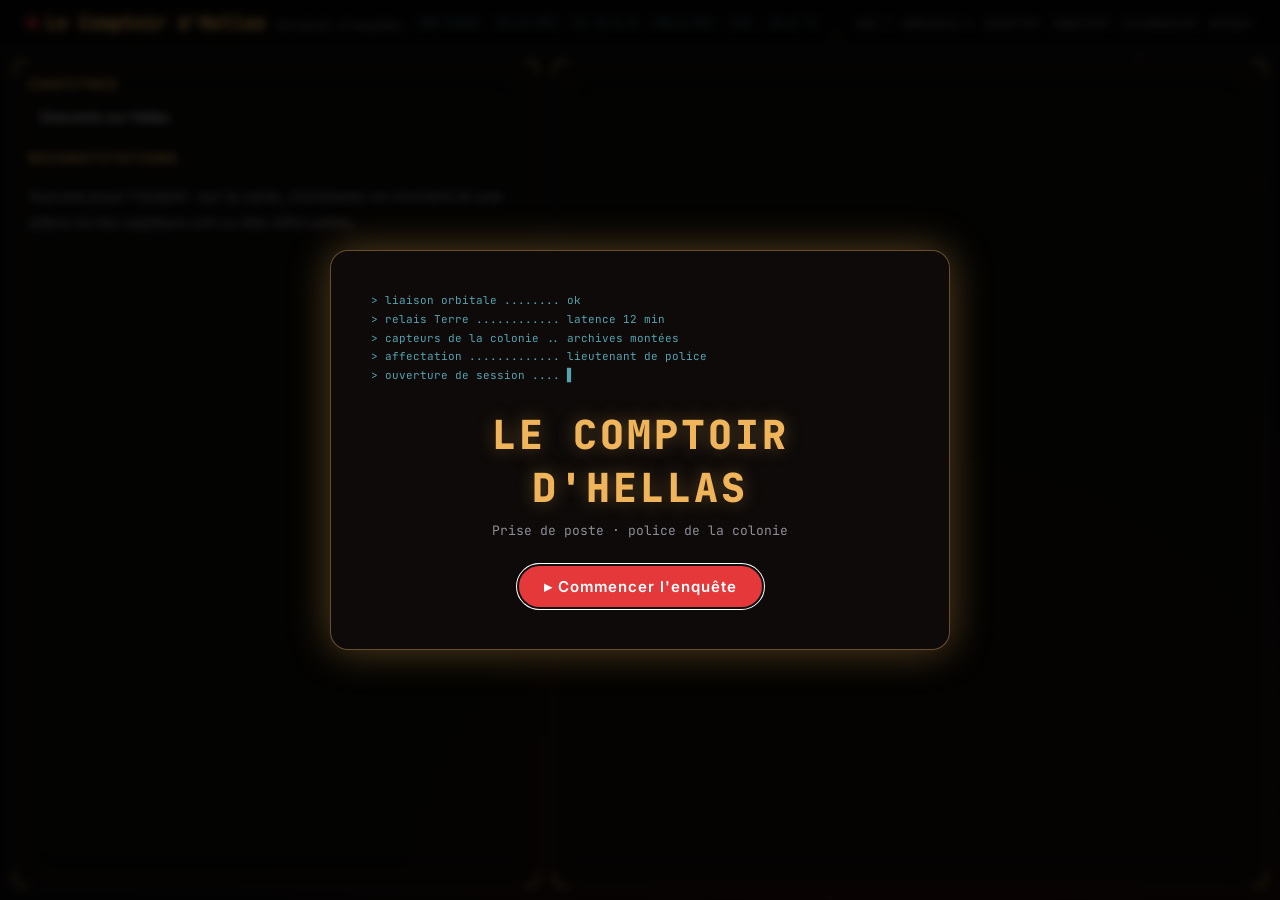
==== commit 3e1058a3: "feat(game): story v4, terraforming Mars and the new police lieutenant New save key so v3 saves are n" ====
--- a/index.html
+++ b/index.html
@@ -7,8 +7,8 @@
   <link rel="icon" href="data:image/svg+xml,<svg xmlns='http://www.w3.org/2000/svg' viewBox='0 0 32 32'><rect width='32' height='32' rx='6' fill='%230b0b0d'/><circle cx='16' cy='16' r='9' fill='none' stroke='%23d4a24c' stroke-width='2'/><circle cx='16' cy='16' r='3.5' fill='%23e5383b'/><path d='M16 3v4M16 25v4M3 16h4M25 16h4' stroke='%23d4a24c' stroke-width='2'/></svg>">
   <link rel="preconnect" href="https://fonts.googleapis.com">
   <link href="https://fonts.googleapis.com/css2?family=Inter:wght@400;600;800&family=JetBrains+Mono:wght@400;700&family=Literata:ital,opsz,wght@0,7..72,400;0,7..72,600;1,7..72,400&display=swap" rel="stylesheet">
-  <link rel="stylesheet" href="assets/style.css?v=202611261900">
-  <link rel="stylesheet" href="game/game.css?v=202611261900">
+  <link rel="stylesheet" href="assets/style.css?v=202611262000">
+  <link rel="stylesheet" href="game/game.css?v=202611262000">
 </head>
 <body class="game">
   <canvas id="sky" aria-hidden="true"></canvas>
@@ -37,7 +37,7 @@
   <dialog id="boot">
     <div id="boot-log" class="mono"></div>
     <h2 id="boot-title"></h2>
-    <p id="boot-tag" class="mono">Un incident. Soixante colons. Un seul enquêteur.</p>
+    <p id="boot-tag" class="mono">Prise de poste · police de la colonie</p>
     <form method="dialog"><button class="btn" id="boot-go">▸ Commencer l'enquête</button></form>
   </dialog>
 
@@ -52,11 +52,11 @@
     <p id="mg-status" class="mono gold"></p>
   </dialog>
 
-  <script src="assets/i18n.js?v=202611261900"></script>
+  <script src="assets/i18n.js?v=202611262000"></script>
   <script>lang = "fr";</script>
-  <script src="assets/puzzles.js?v=202611261900"></script>
-  <script src="game/story.js?v=202611261900"></script>
-  <script src="game/fx.js?v=202611261900"></script>
-  <script src="game/engine.js?v=202611261900"></script>
+  <script src="assets/puzzles.js?v=202611262000"></script>
+  <script src="game/story.js?v=202611262000"></script>
+  <script src="game/fx.js?v=202611262000"></script>
+  <script src="game/engine.js?v=202611262000"></script>
 </body>
 </html>
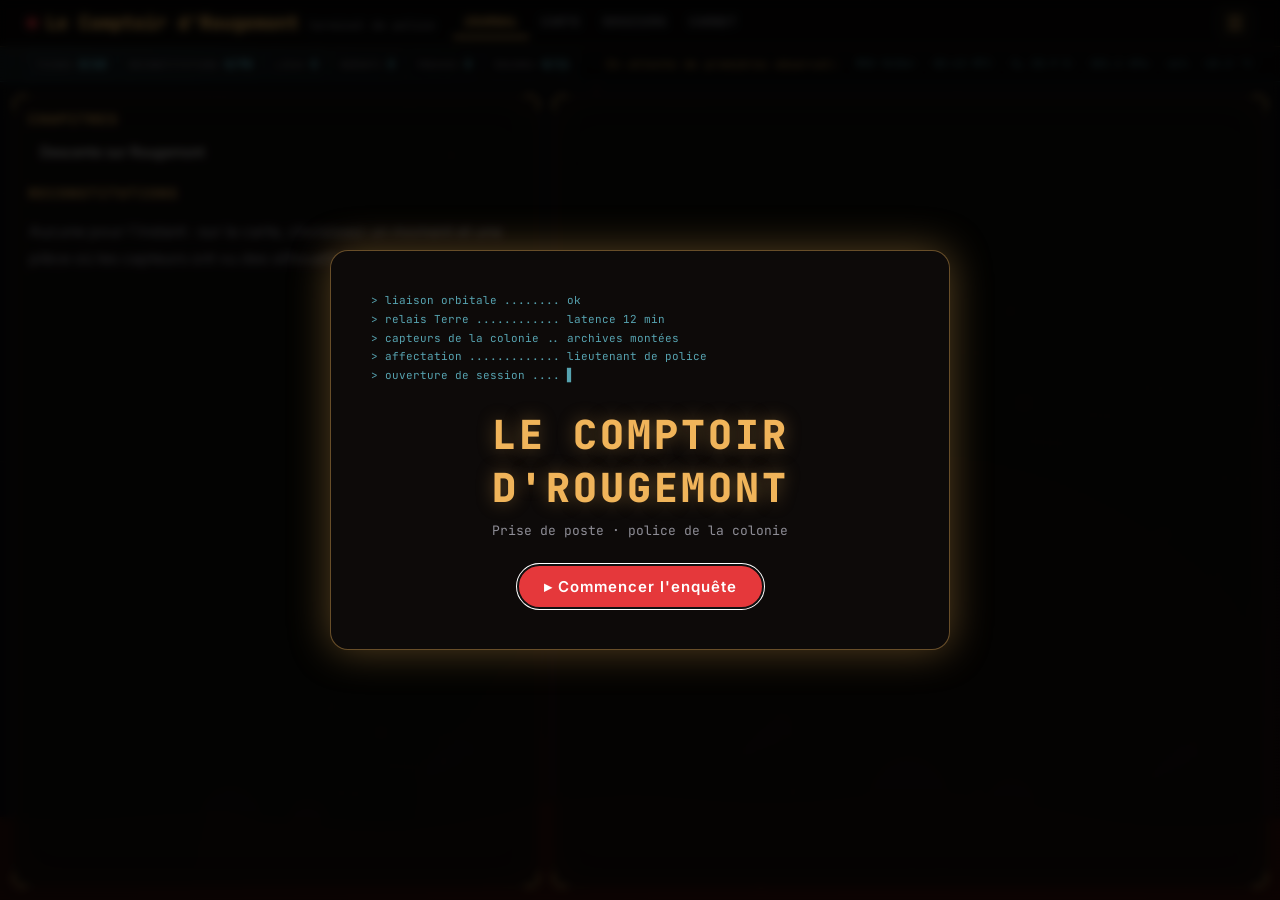
==== commit 37feaf84: "feat(game): rover trips to new places, burger menu, investigation strip New places now appear as sig" ====
--- a/index.html
+++ b/index.html
@@ -7,25 +7,32 @@
   <link rel="icon" href="data:image/svg+xml,<svg xmlns='http://www.w3.org/2000/svg' viewBox='0 0 32 32'><rect width='32' height='32' rx='6' fill='%230b0b0d'/><circle cx='16' cy='16' r='9' fill='none' stroke='%23d4a24c' stroke-width='2'/><circle cx='16' cy='16' r='3.5' fill='%23e5383b'/><path d='M16 3v4M16 25v4M3 16h4M25 16h4' stroke='%23d4a24c' stroke-width='2'/></svg>">
   <link rel="preconnect" href="https://fonts.googleapis.com">
   <link href="https://fonts.googleapis.com/css2?family=Inter:wght@400;600;800&family=JetBrains+Mono:wght@400;700&family=Literata:ital,opsz,wght@0,7..72,400;0,7..72,600;1,7..72,400&display=swap" rel="stylesheet">
-  <link rel="stylesheet" href="assets/style.css?v=202611262000">
-  <link rel="stylesheet" href="game/game.css?v=202611262000">
+  <link rel="stylesheet" href="assets/style.css?v=202611262100">
+  <link rel="stylesheet" href="game/game.css?v=202611262100">
 </head>
 <body class="game">
   <canvas id="sky" aria-hidden="true"></canvas>
   <div class="crt" aria-hidden="true"></div>
   <header class="bar">
-    <div class="brand"><span class="led"></span><h1 id="title"></h1><span class="mono muted sub">terminal d'enquête</span></div>
-    <div id="telemetry" class="telemetry mono" aria-hidden="true"></div>
+    <div class="brand"><span class="led"></span><h1 id="title"></h1><span class="mono muted sub">terminal de police</span></div>
     <nav id="sections" class="sections"></nav>
-    <div class="tools">
-      <button id="sound" title="Effets sonores"></button>
-      <button id="ambient" title="Fond sonore"></button>
-      <button id="export" title="Télécharger la sauvegarde">exporter</button>
-      <label title="Charger une sauvegarde">importer<input type="file" id="import" accept="application/json" hidden></label>
-      <button id="reset" title="Effacer la progression">recommencer</button>
-      <a href="about.html">auteur</a>
+    <div class="menu">
+      <button id="menu-btn" class="burger" title="Menu" aria-expanded="false" aria-controls="menu"><span></span><span></span><span></span></button>
+      <div id="menu" class="tools" hidden>
+        <button id="sound" title="Effets sonores"></button>
+        <button id="ambient" title="Fond sonore"></button>
+        <button id="export" title="Télécharger la sauvegarde">exporter la sauvegarde</button>
+        <label title="Charger une sauvegarde">importer une sauvegarde<input type="file" id="import" accept="application/json" hidden></label>
+        <button id="reset" title="Effacer la progression">recommencer</button>
+        <a href="about.html">page de l'auteur</a>
+      </div>
     </div>
   </header>
+  <div class="strip mono" id="strip">
+    <div id="stats" class="stats"></div>
+    <div class="ticker"><div id="ticker-text"></div></div>
+    <div id="telemetry" class="telemetry" aria-hidden="true"></div>
+  </div>
 
   <main class="layout">
     <section id="pane" class="pane"></section>
@@ -52,11 +59,12 @@
     <p id="mg-status" class="mono gold"></p>
   </dialog>
 
-  <script src="assets/i18n.js?v=202611262000"></script>
+  <script src="assets/i18n.js?v=202611262100"></script>
   <script>lang = "fr";</script>
-  <script src="assets/puzzles.js?v=202611262000"></script>
-  <script src="game/story.js?v=202611262000"></script>
-  <script src="game/fx.js?v=202611262000"></script>
-  <script src="game/engine.js?v=202611262000"></script>
+  <script src="assets/puzzles.js?v=202611262100"></script>
+  <script src="game/story.js?v=202611262100"></script>
+  <script src="game/fx.js?v=202611262100"></script>
+  <script src="game/rover.js?v=202611262100"></script>
+  <script src="game/engine.js?v=202611262100"></script>
 </body>
 </html>
--- a/game/game.css
+++ b/game/game.css
@@ -20,8 +20,17 @@
 .sections button:hover { color: var(--amber); }
 .sections button.on { color: var(--amber); border-color: var(--amber); text-shadow: 0 0 10px var(--glow); }
 .pip { display: inline-block; width: 6px; height: 6px; margin-left: 6px; border-radius: 50%; background: var(--red); box-shadow: 0 0 6px var(--red); vertical-align: middle; animation: blink 1.2s infinite; }
-.tools { display: flex; gap: 12px; flex-wrap: wrap; }
-.tools button, .tools label, .tools a { background: none; border: 0; padding: 0; cursor: pointer; color: var(--muted); font: 11px "JetBrains Mono", monospace; }
+.menu { position: relative; margin-left: auto; }
+.burger { display: grid; gap: 4px; width: 34px; height: 30px; place-content: center; background: none; border: 1px solid rgba(240, 180, 90, .3); border-radius: 6px; cursor: pointer; }
+.burger span { display: block; width: 16px; height: 2px; background: var(--amber); transition: transform .25s, opacity .25s; }
+.burger.open span:nth-child(1) { transform: translateY(6px) rotate(45deg); }
+.burger.open span:nth-child(2) { opacity: 0; }
+.burger.open span:nth-child(3) { transform: translateY(-6px) rotate(-45deg); }
+.tools { position: absolute; right: 0; top: calc(100% + 8px); z-index: 70; display: grid; gap: 2px; min-width: 220px; padding: 8px;
+  background: rgba(10, 8, 7, .97); border: 1px solid rgba(240, 180, 90, .35); border-radius: 8px; box-shadow: 0 0 30px rgba(0, 0, 0, .6), 0 0 18px var(--glow); animation: rise-in .2s ease-out; }
+.tools button, .tools label, .tools a { text-align: left; padding: 8px 10px; border-radius: 6px; text-decoration: none; }
+.tools button:hover, .tools label:hover, .tools a:hover { background: rgba(240, 180, 90, .08); }
+.tools button, .tools label, .tools a { background: none; border: 0; cursor: pointer; color: var(--muted); font: 12px "JetBrains Mono", monospace; }
 .tools button:hover, .tools label:hover, .tools a:hover { color: var(--amber); }
 
 /* Two columns: tools pane and reader */
@@ -67,7 +76,12 @@
 .book p:first-child { text-indent: 0; }
 .present { color: var(--muted); font-size: 14px; margin: 6px 0 18px; }
 .lines { margin-top: 10px; }
-.line { display: flex; gap: 8px; align-items: flex-start; margin: 0 0 8px; padding: 6px 10px; border-radius: 8px; cursor: pointer; max-width: 46em; animation: rise-in .45s ease-out both; }
+.line { display: grid; grid-template-columns: 30px minmax(0, 1fr); column-gap: 12px; align-items: start; margin: 0 0 6px; padding: 8px 10px;
+  border-radius: 8px; cursor: pointer; max-width: 46em; animation: rise-in .45s ease-out both; }
+.line > :first-child, .line .portrait.tiny { grid-row: 1 / span 2; width: 30px; height: 30px; }
+.line .say { grid-column: 2; line-height: 1.6; }
+.line .who { grid-column: 2; font: 700 11px "JetBrains Mono", monospace; letter-spacing: 1px; text-transform: uppercase; margin-bottom: 2px; }
+.line .badge { display: grid; place-items: center; border-radius: 50%; font-size: 10px; font-weight: 700; color: #0d0a09; background: var(--cyan); box-shadow: 0 0 10px rgba(111, 214, 232, .5); }
 .line:hover { background: rgba(255, 255, 255, .04); }
 .line.hit { background: rgba(240, 180, 90, .14); }
 .line.narr { font-style: italic; color: var(--muted); }
@@ -152,6 +166,16 @@
 .mission p { margin: 6px 0; }
 
 /* Science-fiction dressing: telemetry, HUD corners, scan sweep, title glitch */
+.strip { display: flex; align-items: center; gap: 14px; padding: 4px clamp(12px, 3vw, 28px); font-size: 11px; min-width: 0;
+  border-bottom: 1px solid rgba(111, 214, 232, .15); background: linear-gradient(90deg, rgba(111, 214, 232, .06), rgba(8, 6, 6, .8) 40%); }
+.stats { display: flex; gap: 4px; flex-shrink: 0; overflow-x: auto; scrollbar-width: none; max-width: 100%; }
+.stat { display: flex; gap: 6px; align-items: baseline; padding: 3px 8px; background: none; border: 1px solid rgba(111, 214, 232, .2); border-radius: 4px; cursor: pointer; color: var(--muted); font: inherit; white-space: nowrap; }
+.stat:hover { border-color: var(--cyan); color: var(--cyan); }
+.stat .k { font-size: 9px; letter-spacing: 1px; text-transform: uppercase; }
+.stat .v { color: var(--cyan); font-weight: 700; }
+.ticker { flex: 1; min-width: 0; overflow: hidden; mask-image: linear-gradient(90deg, transparent, #000 6%, #000 94%, transparent); }
+#ticker-text { display: inline-block; white-space: nowrap; color: var(--amber); opacity: .85; animation: ticker 40s linear infinite; }
+@keyframes ticker { to { transform: translateX(-50%); } }
 .telemetry { font-size: 10px; color: var(--cyan); opacity: .7; white-space: nowrap; letter-spacing: .5px; }
 .pane, .reader { --c: rgba(240, 180, 90, .7);
   background-image: linear-gradient(var(--c), var(--c)), linear-gradient(var(--c), var(--c)), linear-gradient(var(--c), var(--c)), linear-gradient(var(--c), var(--c)),
@@ -184,6 +208,38 @@
 @media (prefers-reduced-motion: reduce) { .game *, .game dialog, .crt, body.game::after { animation: none !important; } }
 
 @media (max-width: 1250px) { .telemetry { display: none; } }
+@media (max-width: 700px) { .ticker { display: none; } }
+
+/* Map: unreached places show as a dashed signal; radar sweep over the map */
+.room.signal rect { fill: rgba(111, 214, 232, .04); stroke: var(--cyan); stroke-dasharray: 1 .8; stroke-width: .3; animation: pulse 1.6s ease-in-out infinite; }
+.room.signal text { fill: var(--cyan); }
+.room.signal .badge { fill: var(--cyan); }
+.mapwrap { position: relative; border-radius: 8px; overflow: hidden; }
+.mapwrap::after { content: ""; position: absolute; inset: -50%; pointer-events: none; animation: radar 6s linear infinite;
+  background: conic-gradient(from 0deg, rgba(111, 214, 232, .14), transparent 12%, transparent); }
+@keyframes radar { to { transform: rotate(360deg); } }
+
+/* Rover expedition */
+canvas.rover { display: block; width: min(600px, 100%); aspect-ratio: 3 / 2; border: 1px solid rgba(111, 214, 232, .4); border-radius: 8px; touch-action: none; outline: none; }
+.rover-pad { display: flex; justify-content: center; gap: 8px; margin-top: 10px; }
+.rover-pad .chip { min-width: 52px; min-height: 40px; font-size: 16px; touch-action: none; user-select: none; }
+.shake { animation: shake .25s; }
+@keyframes shake { 25% { transform: translate(-4px, 2px); } 50% { transform: translate(3px, -2px); } 75% { transform: translate(-2px, 1px); } }
+
+/* Reconstruction load: sensor sync overlay */
+.sync { position: fixed; inset: 0; z-index: 80; display: grid; place-items: center; pointer-events: none; background: rgba(4, 8, 10, .55); animation: fade .15s; }
+.sync div { width: min(360px, 80vw); font: 11px "JetBrains Mono", monospace; color: var(--cyan); letter-spacing: 2px; text-align: center; }
+.sync i { display: block; height: 3px; margin-top: 10px; background: var(--cyan); box-shadow: 0 0 12px var(--cyan); transform-origin: left; animation: load .8s ease-in-out forwards; }
+@keyframes load { from { transform: scaleX(0); } }
+.scene-in { animation: holo .7s ease-out; }
+@keyframes holo { 0% { opacity: 0; filter: hue-rotate(-40deg) blur(3px); clip-path: inset(0 0 100% 0); } 60% { opacity: 1; filter: none; } 100% { clip-path: inset(0 0 0 0); } }
+
+/* Holographic portraits and section wipe */
+.portrait.big { position: relative; }
+.portrait.big { animation: holo-flicker 5s infinite; }
+@keyframes holo-flicker { 0%, 96%, 100% { opacity: 1; } 97% { opacity: .55; } 98% { opacity: .9; } }
+.pane.wipe > * { animation: wipe .35s ease-out both; }
+@keyframes wipe { from { opacity: 0; clip-path: inset(0 100% 0 0); } to { opacity: 1; clip-path: inset(0 0 0 0); } }
 
 /* Narrow screens: tools pane above the reader, the page scrolls */
 @media (max-width: 900px) {
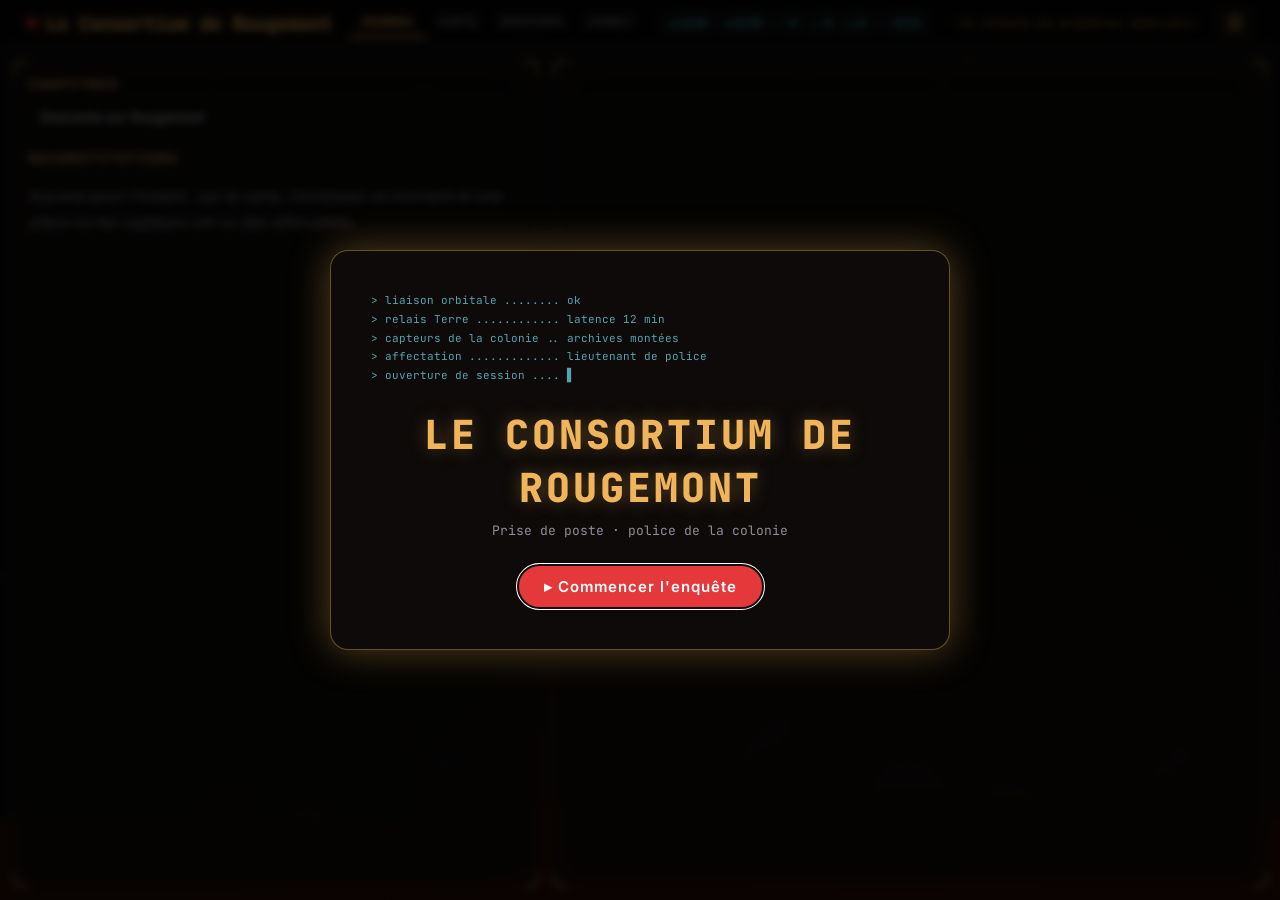
==== commit 116c1bbf: "fix(game): single header line, menu above the ticker, colony wording Counters, ticker and telemetry " ====
--- a/index.html
+++ b/index.html
@@ -7,15 +7,18 @@
   <link rel="icon" href="data:image/svg+xml,<svg xmlns='http://www.w3.org/2000/svg' viewBox='0 0 32 32'><rect width='32' height='32' rx='6' fill='%230b0b0d'/><circle cx='16' cy='16' r='9' fill='none' stroke='%23d4a24c' stroke-width='2'/><circle cx='16' cy='16' r='3.5' fill='%23e5383b'/><path d='M16 3v4M16 25v4M3 16h4M25 16h4' stroke='%23d4a24c' stroke-width='2'/></svg>">
   <link rel="preconnect" href="https://fonts.googleapis.com">
   <link href="https://fonts.googleapis.com/css2?family=Inter:wght@400;600;800&family=JetBrains+Mono:wght@400;700&family=Literata:ital,opsz,wght@0,7..72,400;0,7..72,600;1,7..72,400&display=swap" rel="stylesheet">
-  <link rel="stylesheet" href="assets/style.css?v=202611262100">
-  <link rel="stylesheet" href="game/game.css?v=202611262100">
+  <link rel="stylesheet" href="assets/style.css?v=202611271000">
+  <link rel="stylesheet" href="game/game.css?v=202611271000">
 </head>
 <body class="game">
   <canvas id="sky" aria-hidden="true"></canvas>
   <div class="crt" aria-hidden="true"></div>
   <header class="bar">
-    <div class="brand"><span class="led"></span><h1 id="title"></h1><span class="mono muted sub">terminal de police</span></div>
+    <div class="brand"><span class="led"></span><h1 id="title"></h1></div>
     <nav id="sections" class="sections"></nav>
+    <div id="stats" class="stats mono"></div>
+    <div class="ticker mono"><div id="ticker-text"></div></div>
+    <div id="telemetry" class="telemetry mono" aria-hidden="true"></div>
     <div class="menu">
       <button id="menu-btn" class="burger" title="Menu" aria-expanded="false" aria-controls="menu"><span></span><span></span><span></span></button>
       <div id="menu" class="tools" hidden>
@@ -28,11 +31,6 @@
       </div>
     </div>
   </header>
-  <div class="strip mono" id="strip">
-    <div id="stats" class="stats"></div>
-    <div class="ticker"><div id="ticker-text"></div></div>
-    <div id="telemetry" class="telemetry" aria-hidden="true"></div>
-  </div>
 
   <main class="layout">
     <section id="pane" class="pane"></section>
@@ -59,12 +57,12 @@
     <p id="mg-status" class="mono gold"></p>
   </dialog>
 
-  <script src="assets/i18n.js?v=202611262100"></script>
+  <script src="assets/i18n.js?v=202611271000"></script>
   <script>lang = "fr";</script>
-  <script src="assets/puzzles.js?v=202611262100"></script>
-  <script src="game/story.js?v=202611262100"></script>
-  <script src="game/fx.js?v=202611262100"></script>
-  <script src="game/rover.js?v=202611262100"></script>
-  <script src="game/engine.js?v=202611262100"></script>
+  <script src="assets/puzzles.js?v=202611271000"></script>
+  <script src="game/story.js?v=202611271000"></script>
+  <script src="game/fx.js?v=202611271000"></script>
+  <script src="game/rover.js?v=202611271000"></script>
+  <script src="game/engine.js?v=202611271000"></script>
 </body>
 </html>
--- a/game/game.css
+++ b/game/game.css
@@ -12,14 +12,14 @@
   border-bottom: 1px solid rgba(240, 180, 90, .2); background: rgba(8, 6, 6, .85); backdrop-filter: blur(8px); }
 .brand { display: flex; align-items: baseline; gap: 10px; min-width: 0; }
 .brand h1 { margin: 0; font: 700 18px "JetBrains Mono", monospace; color: var(--amber); text-shadow: 0 0 12px var(--glow); white-space: nowrap; }
-.brand .sub { font-size: 11px; white-space: nowrap; }
 .led { width: 8px; height: 8px; border-radius: 50%; background: var(--red); box-shadow: 0 0 8px var(--red); align-self: center; animation: blink 2.4s infinite; }
-.sections { display: flex; gap: 2px; overflow-x: auto; scrollbar-width: none; flex: 1; min-width: 0; }
+.sections { display: flex; gap: 2px; overflow-x: auto; scrollbar-width: none; flex: 0 1 auto; min-width: 0; }
 .sections button { position: relative; background: none; border: 0; border-bottom: 2px solid transparent; color: var(--muted);
   padding: 6px 10px; cursor: pointer; font: 600 12px "JetBrains Mono", monospace; text-transform: uppercase; letter-spacing: 1px; white-space: nowrap; }
 .sections button:hover { color: var(--amber); }
 .sections button.on { color: var(--amber); border-color: var(--amber); text-shadow: 0 0 10px var(--glow); }
 .pip { display: inline-block; width: 6px; height: 6px; margin-left: 6px; border-radius: 50%; background: var(--red); box-shadow: 0 0 6px var(--red); vertical-align: middle; animation: blink 1.2s infinite; }
+.bar { position: relative; z-index: 65; }
 .menu { position: relative; margin-left: auto; }
 .burger { display: grid; gap: 4px; width: 34px; height: 30px; place-content: center; background: none; border: 1px solid rgba(240, 180, 90, .3); border-radius: 6px; cursor: pointer; }
 .burger span { display: block; width: 16px; height: 2px; background: var(--amber); transition: transform .25s, opacity .25s; }
@@ -27,7 +27,7 @@
 .burger.open span:nth-child(2) { opacity: 0; }
 .burger.open span:nth-child(3) { transform: translateY(-6px) rotate(-45deg); }
 .tools { position: absolute; right: 0; top: calc(100% + 8px); z-index: 70; display: grid; gap: 2px; min-width: 220px; padding: 8px;
-  background: rgba(10, 8, 7, .97); border: 1px solid rgba(240, 180, 90, .35); border-radius: 8px; box-shadow: 0 0 30px rgba(0, 0, 0, .6), 0 0 18px var(--glow); animation: rise-in .2s ease-out; }
+  background: #0b0908; border: 1px solid rgba(240, 180, 90, .45); border-radius: 8px; box-shadow: 0 0 30px rgba(0, 0, 0, .6), 0 0 18px var(--glow); animation: rise-in .2s ease-out; }
 .tools button, .tools label, .tools a { text-align: left; padding: 8px 10px; border-radius: 6px; text-decoration: none; }
 .tools button:hover, .tools label:hover, .tools a:hover { background: rgba(240, 180, 90, .08); }
 .tools button, .tools label, .tools a { background: none; border: 0; cursor: pointer; color: var(--muted); font: 12px "JetBrains Mono", monospace; }
@@ -166,14 +166,12 @@
 .mission p { margin: 6px 0; }
 
 /* Science-fiction dressing: telemetry, HUD corners, scan sweep, title glitch */
-.strip { display: flex; align-items: center; gap: 14px; padding: 4px clamp(12px, 3vw, 28px); font-size: 11px; min-width: 0;
-  border-bottom: 1px solid rgba(111, 214, 232, .15); background: linear-gradient(90deg, rgba(111, 214, 232, .06), rgba(8, 6, 6, .8) 40%); }
-.stats { display: flex; gap: 4px; flex-shrink: 0; overflow-x: auto; scrollbar-width: none; max-width: 100%; }
-.stat { display: flex; gap: 6px; align-items: baseline; padding: 3px 8px; background: none; border: 1px solid rgba(111, 214, 232, .2); border-radius: 4px; cursor: pointer; color: var(--muted); font: inherit; white-space: nowrap; }
+.stats { display: flex; gap: 3px; flex-shrink: 0; }
+.stat { display: flex; gap: 4px; align-items: baseline; padding: 2px 6px; background: none; border: 1px solid rgba(111, 214, 232, .2); border-radius: 4px; cursor: pointer; color: var(--muted); font: 11px "JetBrains Mono", monospace; white-space: nowrap; }
 .stat:hover { border-color: var(--cyan); color: var(--cyan); }
-.stat .k { font-size: 9px; letter-spacing: 1px; text-transform: uppercase; }
+.stat .k { color: var(--cyan); opacity: .7; }
 .stat .v { color: var(--cyan); font-weight: 700; }
-.ticker { flex: 1; min-width: 0; overflow: hidden; mask-image: linear-gradient(90deg, transparent, #000 6%, #000 94%, transparent); }
+.ticker { flex: 1; min-width: 60px; font-size: 11px; overflow: hidden; mask-image: linear-gradient(90deg, transparent, #000 6%, #000 94%, transparent); }
 #ticker-text { display: inline-block; white-space: nowrap; color: var(--amber); opacity: .85; animation: ticker 40s linear infinite; }
 @keyframes ticker { to { transform: translateX(-50%); } }
 .telemetry { font-size: 10px; color: var(--cyan); opacity: .7; white-space: nowrap; letter-spacing: .5px; }
@@ -207,8 +205,8 @@
 @keyframes pop { from { opacity: 0; transform: scale(.95); } }
 @media (prefers-reduced-motion: reduce) { .game *, .game dialog, .crt, body.game::after { animation: none !important; } }
 
-@media (max-width: 1250px) { .telemetry { display: none; } }
-@media (max-width: 700px) { .ticker { display: none; } }
+@media (max-width: 1700px) { .telemetry { display: none; } }
+@media (max-width: 1200px) { .ticker { display: none; } .stats { margin-left: auto; } }
 
 /* Map: unreached places show as a dashed signal; radar sweep over the map */
 .room.signal rect { fill: rgba(111, 214, 232, .04); stroke: var(--cyan); stroke-dasharray: 1 .8; stroke-width: .3; animation: pulse 1.6s ease-in-out infinite; }
@@ -246,7 +244,8 @@
   body.game { height: auto; overflow: visible; }
   .layout { grid-template-columns: minmax(0, 1fr); }
   .pane, .reader { overflow: visible; }
-  .bar { position: sticky; top: 0; z-index: 40; }
-  .brand .sub, .telemetry { display: none; }
+  .bar { position: sticky; top: 0; z-index: 65; }
+  .telemetry { display: none; }
+  .stats { order: 4; flex-basis: 100%; overflow-x: auto; scrollbar-width: none; margin-left: 0; }
   .sections { order: 3; flex-basis: 100%; }
 }
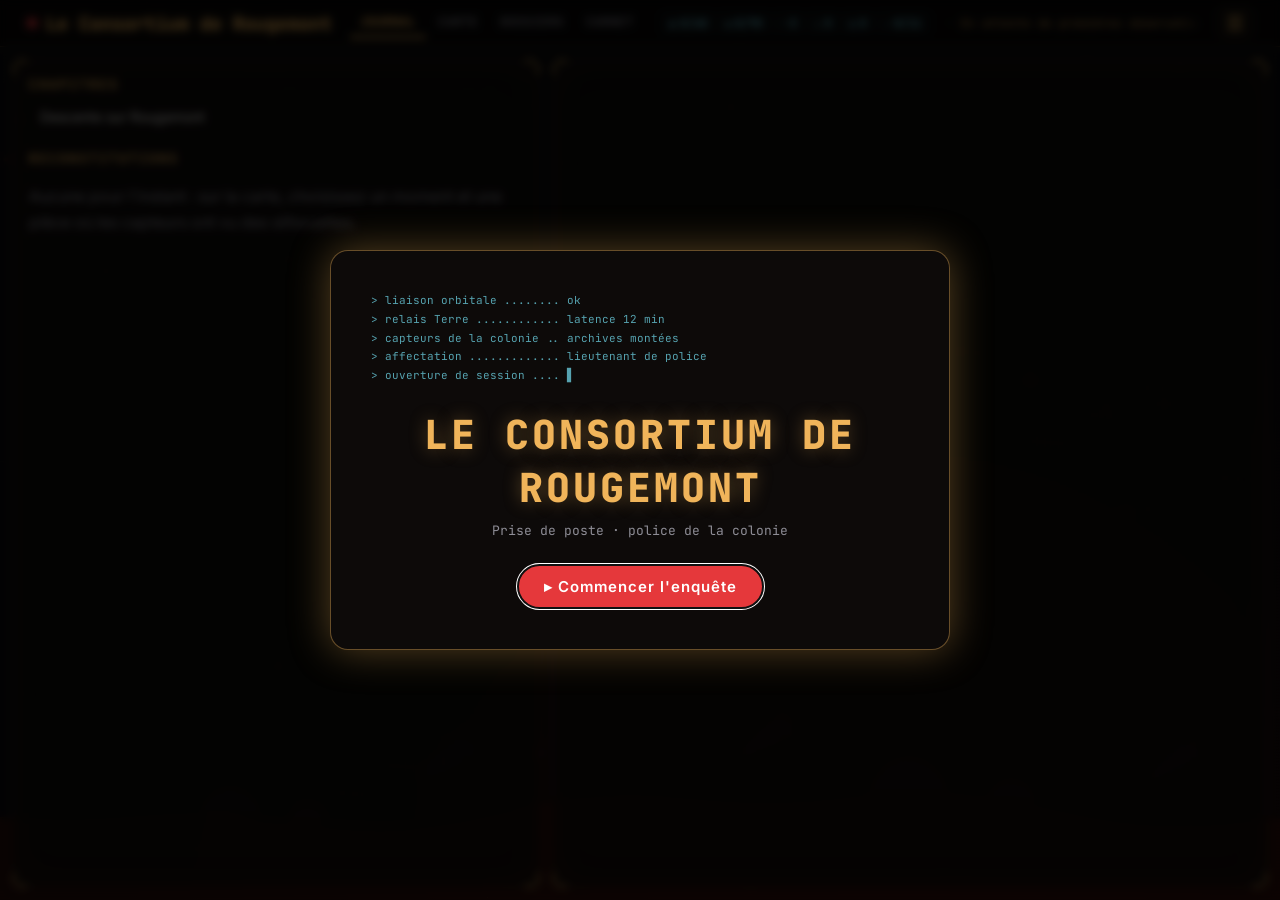
==== commit e0ecab49: "fix(build): stable node keys so rebuilds keep saves valid Random keys per build silently broke every" ====
--- a/index.html
+++ b/index.html
@@ -7,8 +7,8 @@
   <link rel="icon" href="data:image/svg+xml,<svg xmlns='http://www.w3.org/2000/svg' viewBox='0 0 32 32'><rect width='32' height='32' rx='6' fill='%230b0b0d'/><circle cx='16' cy='16' r='9' fill='none' stroke='%23d4a24c' stroke-width='2'/><circle cx='16' cy='16' r='3.5' fill='%23e5383b'/><path d='M16 3v4M16 25v4M3 16h4M25 16h4' stroke='%23d4a24c' stroke-width='2'/></svg>">
   <link rel="preconnect" href="https://fonts.googleapis.com">
   <link href="https://fonts.googleapis.com/css2?family=Inter:wght@400;600;800&family=JetBrains+Mono:wght@400;700&family=Literata:ital,opsz,wght@0,7..72,400;0,7..72,600;1,7..72,400&display=swap" rel="stylesheet">
-  <link rel="stylesheet" href="assets/style.css?v=202611271000">
-  <link rel="stylesheet" href="game/game.css?v=202611271000">
+  <link rel="stylesheet" href="assets/style.css?v=202611271100">
+  <link rel="stylesheet" href="game/game.css?v=202611271100">
 </head>
 <body class="game">
   <canvas id="sky" aria-hidden="true"></canvas>
@@ -57,12 +57,12 @@
     <p id="mg-status" class="mono gold"></p>
   </dialog>
 
-  <script src="assets/i18n.js?v=202611271000"></script>
+  <script src="assets/i18n.js?v=202611271100"></script>
   <script>lang = "fr";</script>
-  <script src="assets/puzzles.js?v=202611271000"></script>
-  <script src="game/story.js?v=202611271000"></script>
-  <script src="game/fx.js?v=202611271000"></script>
-  <script src="game/rover.js?v=202611271000"></script>
-  <script src="game/engine.js?v=202611271000"></script>
+  <script src="assets/puzzles.js?v=202611271100"></script>
+  <script src="game/story.js?v=202611271100"></script>
+  <script src="game/fx.js?v=202611271100"></script>
+  <script src="game/rover.js?v=202611271100"></script>
+  <script src="game/engine.js?v=202611271100"></script>
 </body>
 </html>
